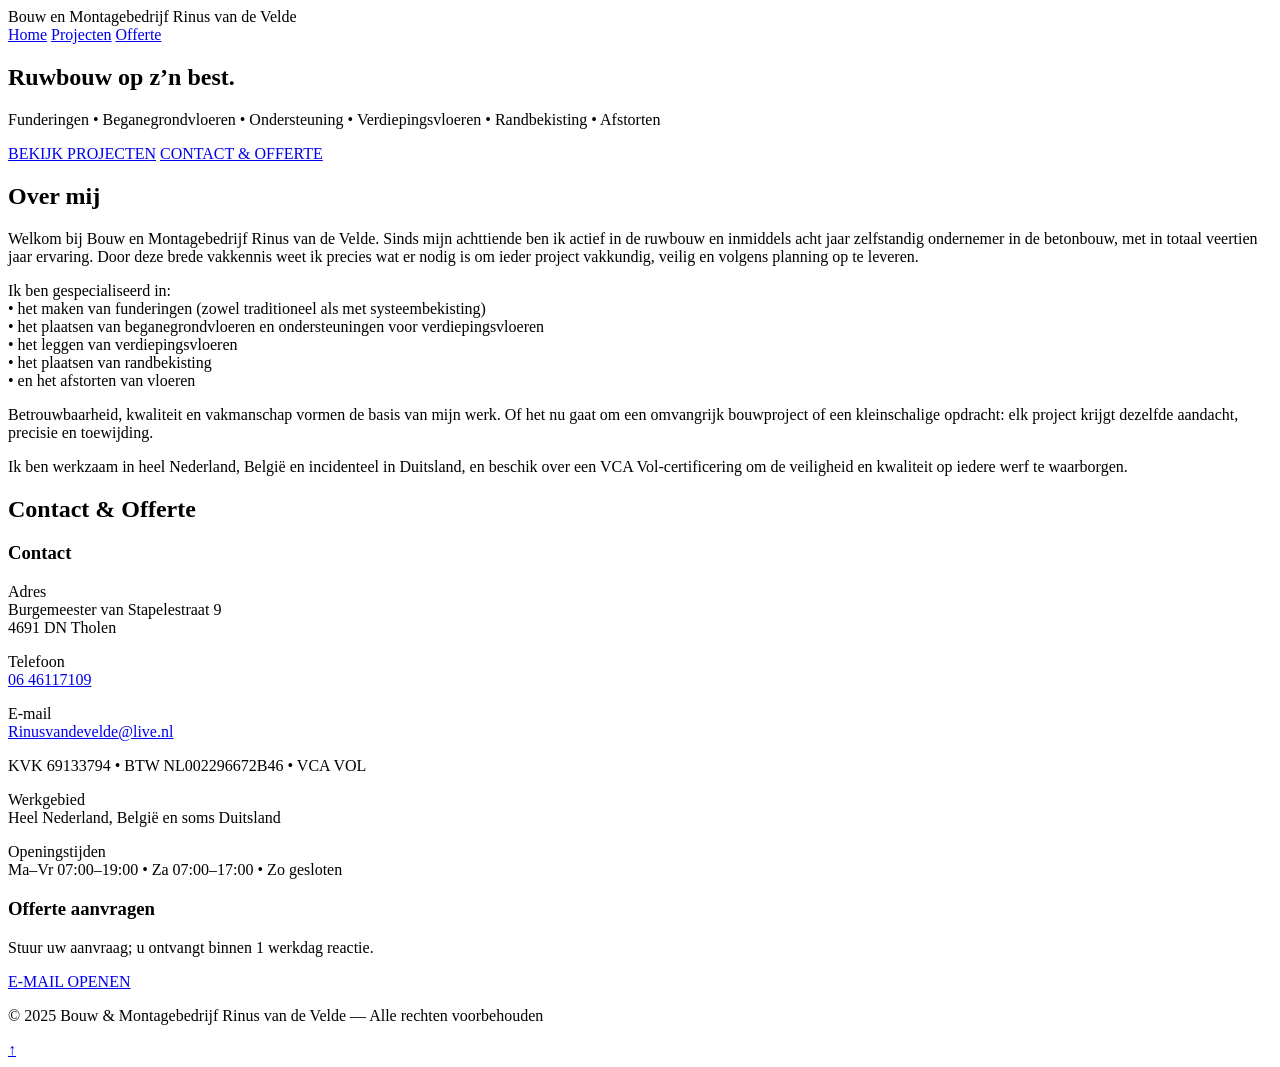
==== index.html @ 4ba9f5d8 "Update index.html for content and structure changes" ====
<!doctype html>
<html lang="nl" id="top">
<head>
  <meta charset="utf-8" />
  <meta name="viewport" content="width=device-width,initial-scale=1" />
  <title>Bouw & Montagebedrijf Rinus van de Velde – Ruwbouw op z’n best.</title>

  <!-- Favicon (blijft werken, geen bestand nodig) -->
  <link rel="icon" href='data:image/svg+xml,<svg xmlns="http://www.w3.org/2000/svg" width="256" height="256"><defs><linearGradient id="g" x1="0" y1="0" x2="1" y2="1"><stop offset="0%" stop-color="%23F7E7A9"/><stop offset="55%" stop-color="%23D4AF37"/><stop offset="100%" stop-color="%23B0892E"/></linearGradient></defs><rect width="100%" height="100%" fill="%23e9e9e9"/><text x="50%" y="60%" dominant-baseline="middle" text-anchor="middle" font-family="Arial" font-size="120" font-weight="900" fill="url(%23g)">RVDV</text></svg>'>

  <!-- BELANGRIJK: juiste pad + cache-bypass -->
  <link rel="stylesheet" href="styles.css?v=12" />
</head>
<body class="bg-concrete">

<header class="site-header">
  <div class="container nav">
    <!-- BRAND -->
    <div class="brand">
      <div class="logo">
        <div class="logo-emblem" aria-hidden="true"></div>
        <div class="divider" aria-hidden="true"></div>
      </div>
      <div class="brandtext">
        <span class="overline">Bouw en Montagebedrijf</span>
        <span class="name">Rinus van de Velde</span>
      </div>
    </div>

    <!-- NAV -->
    <nav class="mainnav">
      <a class="active" href="index.html">Home</a>
      <a href="projecten-index.html">Projecten</a>
      <a class="btn btn-gold" href="#contact">Offerte</a>
    </nav>
  </div>
</header>

<main>
  <!-- HERO -->
  <section class="hero container">
    <h1 class="gold-text">Ruwbouw op z’n best.</h1>
    <div class="gold-underline"></div>
    <p class="lead">Funderingen • Beganegrondvloeren • Ondersteuning • Verdiepingsvloeren • Randbekisting • Afstorten</p>
    <p class="cta-row">
      <a class="btn btn-gold" href="projecten-index.html">BEKIJK PROJECTEN</a>
      <a class="btn btn-ghost" href="#contact">CONTACT &amp; OFFERTE</a>
    </p>
  </section>

  <!-- OVER MIJ -->
  <section id="over" class="container">
    <h2>Over mij</h2>
    <div class="sep"></div>
    <div class="textblock">
      <p>Welkom bij Bouw en Montagebedrijf Rinus van de Velde. Sinds mijn achttiende ben ik actief in de ruwbouw en inmiddels acht jaar zelfstandig ondernemer in de betonbouw, met in totaal veertien jaar ervaring. Door deze brede vakkennis weet ik precies wat er nodig is om ieder project vakkundig, veilig en volgens planning op te leveren.</p>

      <p>Ik ben gespecialiseerd in:
      <br>• het maken van funderingen (zowel traditioneel als met systeembekisting)
      <br>• het plaatsen van beganegrondvloeren en ondersteuningen voor verdiepingsvloeren
      <br>• het leggen van verdiepingsvloeren
      <br>• het plaatsen van randbekisting
      <br>• en het afstorten van vloeren</p>

      <p>Betrouwbaarheid, kwaliteit en vakmanschap vormen de basis van mijn werk. Of het nu gaat om een omvangrijk bouwproject of een kleinschalige opdracht: elk project krijgt dezelfde aandacht, precisie en toewijding.</p>

      <p>Ik ben werkzaam in heel Nederland, België en incidenteel in Duitsland, en beschik over een VCA Vol-certificering om de veiligheid en kwaliteit op iedere werf te waarborgen.</p>
    </div>
  </section>

  <!-- CONTACT -->
  <section id="contact" class="container">
    <h2>Contact &amp; Offerte</h2>
    <div class="sep"></div>

    <div class="grid">
      <div class="card">
        <h3>Contact</h3>
        <p>Adres<br>Burgemeester van Stapelestraat 9<br>4691 DN Tholen</p>
        <p>Telefoon<br><a href="tel:+31646117109">06 46117109</a></p>
        <p>E-mail<br><a href="mailto:Rinusvandevelde@live.nl?subject=Via%20website%20rinusvandeveldebouw.nl">Rinusvandevelde@live.nl</a></p>
        <p>KVK 69133794 • BTW NL002296672B46 • VCA VOL</p>
        <p>Werkgebied<br>Heel Nederland, België en soms Duitsland</p>
        <p>Openingstijden<br>Ma–Vr 07:00–19:00 • Za 07:00–17:00 • Zo gesloten</p>
      </div>

      <div class="card">
        <h3>Offerte aanvragen</h3>
        <p>Stuur uw aanvraag; u ontvangt binnen 1 werkdag reactie.</p>
        <p><a class="btn btn-gold" href="mailto:Rinusvandevelde@live.nl?subject=Offerte%20aanvraag%20via%20rinusvandeveldebouw.nl&body=Naam:%0ATelefoon:%0AProjectlocatie:%0AOmschrijving:">E-MAIL OPENEN</a></p>
      </div>
    </div>
  </section>
</main>

<footer class="site-footer">
  <div class="footer__in container">
    <div class="goldbar footerbar"></div>
    <p class="copy">© 2025 Bouw &amp; Montagebedrijf Rinus van de Velde — Alle rechten voorbehouden</p>
  </div>
  <a href="#top" class="backtotop" aria-label="Terug naar boven">↑</a>
</footer>

</body>
</html>
---- styles.css ----
/* ===== PROJECTEN OVERZICHT & FOTO GRID FIX ===== */

.projects-grid {
  display: grid;
  grid-template-columns: repeat(auto-fit, minmax(260px, 1fr));
  gap: 1.5rem;
  margin: 2rem 0 4rem;
}

.project-card {
  position: relative;
  display: block;
  aspect-ratio: 16 / 10;
  border-radius: 12px;
  overflow: hidden;
  background: #222 center/cover no-repeat;
  background-image: var(--thumb);
  box-shadow: 0 4px 14px rgba(0,0,0,0.35);
  transition: transform 0.25s ease, box-shadow 0.25s ease;
}
.project-card::after {
  content: "";
  position: absolute;
  inset: 0;
  background: linear-gradient(180deg, rgba(0,0,0,.15), rgba(0,0,0,.55));
}
.project-card h3,
.project-card .tag {
  position: absolute;
  left: 14px;
  right: 14px;
  z-index: 2;
  color: #fff;
  margin: 0;
}
.project-card h3 {
  bottom: 12px;
  font-size: 1.05rem;
  font-weight: 800;
  line-height: 1.2;
  text-shadow: 0 1px 4px rgba(0,0,0,0.6);
}
.project-card .tag {
  top: 12px;
  padding: .25rem .55rem;
  font-size: .75rem;
  font-weight: 800;
  background: linear-gradient(45deg, #F7E7A9, #D4AF37, #B0892E);
  color: #222;
  border-radius: 6px;
  box-shadow: 0 2px 6px rgba(0,0,0,0.35);
  text-transform: uppercase;
}
.project-card:hover {
  transform: translateY(-4px);
  box-shadow: 0 8px 24px rgba(0,0,0,0.5);
}

/* FOTO GRID FIX */
.card .grid {
  display: grid;
  grid-template-columns: repeat(auto-fit, minmax(240px, 1fr));
  gap: 1rem;
}
.card .grid img {
  width: 100%;
  height: auto;
  object-fit: cover;
  border-radius: 8px;
  box-shadow: 0 3px 10px rgba(0,0,0,.35);
}

/* Responsive */
@media (min-width: 900px) {
  .projects-grid { gap: 2rem; }
  .project-card h3 { font-size: 1.15rem; }
}
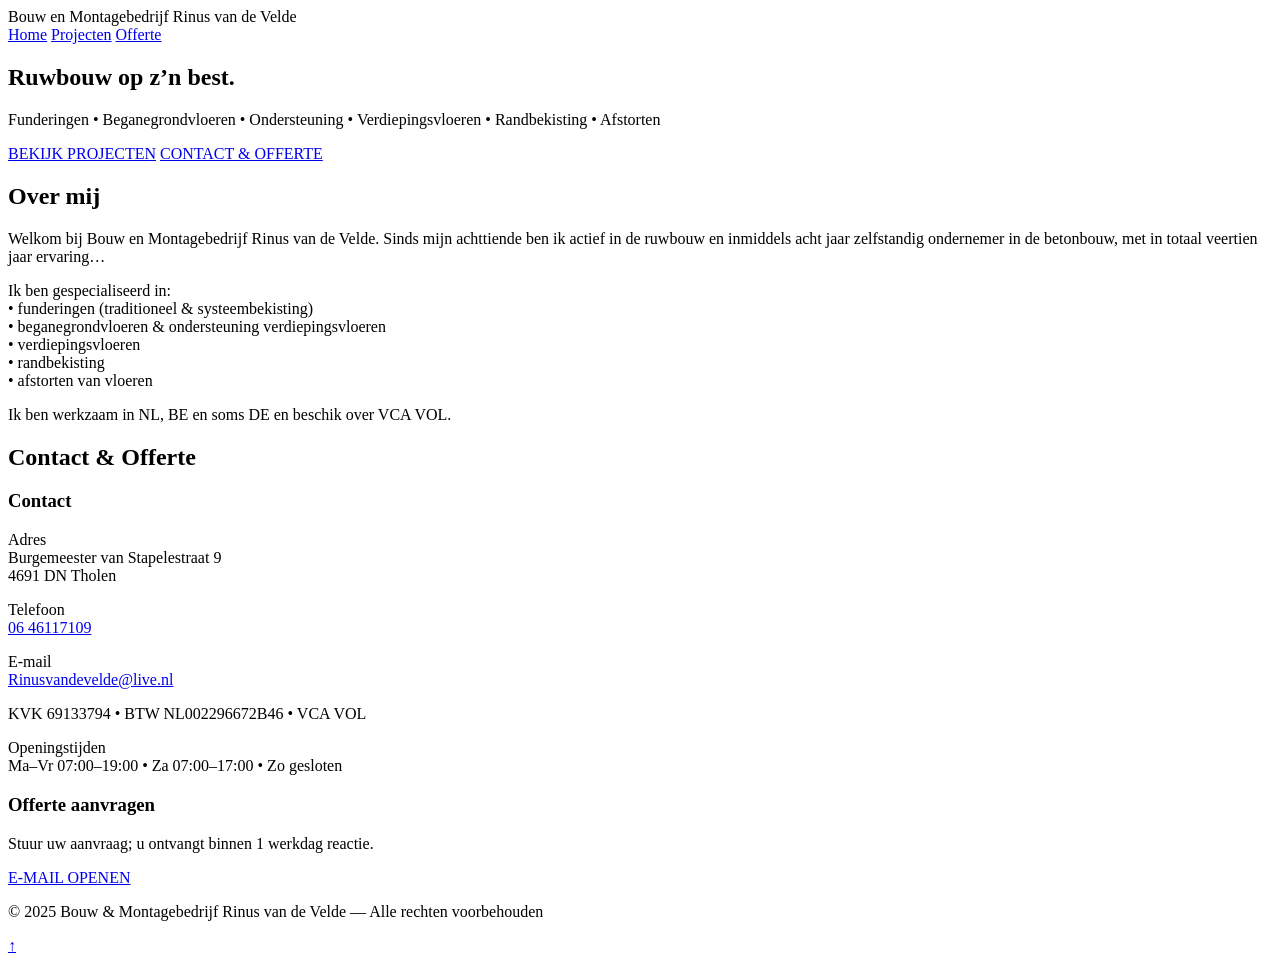
==== commit f6292bf2: "Update index.html" ====
--- a/index.html
+++ b/index.html
@@ -5,17 +5,18 @@
   <meta name="viewport" content="width=device-width,initial-scale=1" />
   <title>Bouw & Montagebedrijf Rinus van de Velde – Ruwbouw op z’n best.</title>
 
-  <!-- Favicon (blijft werken, geen bestand nodig) -->
+  <!-- Favicon (inline, werkt altijd) -->
   <link rel="icon" href='data:image/svg+xml,<svg xmlns="http://www.w3.org/2000/svg" width="256" height="256"><defs><linearGradient id="g" x1="0" y1="0" x2="1" y2="1"><stop offset="0%" stop-color="%23F7E7A9"/><stop offset="55%" stop-color="%23D4AF37"/><stop offset="100%" stop-color="%23B0892E"/></linearGradient></defs><rect width="100%" height="100%" fill="%23e9e9e9"/><text x="50%" y="60%" dominant-baseline="middle" text-anchor="middle" font-family="Arial" font-size="120" font-weight="900" fill="url(%23g)">RVDV</text></svg>'>
 
-  <!-- BELANGRIJK: juiste pad + cache-bypass -->
-  <link rel="stylesheet" href="styles.css?v=12" />
+  <!-- BELANGRIJK: absolute én relative pad naar je CSS -->
+  <link rel="preload" as="style" href="/styles.css?v=15" onload="this.rel='stylesheet'">
+  <link rel="stylesheet" href="styles.css?v=15">
+  <noscript><link rel="stylesheet" href="/styles.css?v=15"></noscript>
 </head>
 <body class="bg-concrete">
 
 <header class="site-header">
   <div class="container nav">
-    <!-- BRAND -->
     <div class="brand">
       <div class="logo">
         <div class="logo-emblem" aria-hidden="true"></div>
@@ -27,48 +28,40 @@
       </div>
     </div>
 
-    <!-- NAV -->
     <nav class="mainnav">
       <a class="active" href="index.html">Home</a>
-      <a href="projecten-index.html">Projecten</a>
+      <a href="projecten.html">Projecten</a>
       <a class="btn btn-gold" href="#contact">Offerte</a>
     </nav>
   </div>
 </header>
 
 <main>
-  <!-- HERO -->
   <section class="hero container">
     <h1 class="gold-text">Ruwbouw op z’n best.</h1>
     <div class="gold-underline"></div>
     <p class="lead">Funderingen • Beganegrondvloeren • Ondersteuning • Verdiepingsvloeren • Randbekisting • Afstorten</p>
     <p class="cta-row">
-      <a class="btn btn-gold" href="projecten-index.html">BEKIJK PROJECTEN</a>
+      <a class="btn btn-gold" href="projecten.html">BEKIJK PROJECTEN</a>
       <a class="btn btn-ghost" href="#contact">CONTACT &amp; OFFERTE</a>
     </p>
   </section>
 
-  <!-- OVER MIJ -->
   <section id="over" class="container">
     <h2>Over mij</h2>
     <div class="sep"></div>
     <div class="textblock">
-      <p>Welkom bij Bouw en Montagebedrijf Rinus van de Velde. Sinds mijn achttiende ben ik actief in de ruwbouw en inmiddels acht jaar zelfstandig ondernemer in de betonbouw, met in totaal veertien jaar ervaring. Door deze brede vakkennis weet ik precies wat er nodig is om ieder project vakkundig, veilig en volgens planning op te leveren.</p>
-
+      <p>Welkom bij Bouw en Montagebedrijf Rinus van de Velde. Sinds mijn achttiende ben ik actief in de ruwbouw en inmiddels acht jaar zelfstandig ondernemer in de betonbouw, met in totaal veertien jaar ervaring…</p>
       <p>Ik ben gespecialiseerd in:
-      <br>• het maken van funderingen (zowel traditioneel als met systeembekisting)
-      <br>• het plaatsen van beganegrondvloeren en ondersteuningen voor verdiepingsvloeren
-      <br>• het leggen van verdiepingsvloeren
-      <br>• het plaatsen van randbekisting
-      <br>• en het afstorten van vloeren</p>
-
-      <p>Betrouwbaarheid, kwaliteit en vakmanschap vormen de basis van mijn werk. Of het nu gaat om een omvangrijk bouwproject of een kleinschalige opdracht: elk project krijgt dezelfde aandacht, precisie en toewijding.</p>
-
-      <p>Ik ben werkzaam in heel Nederland, België en incidenteel in Duitsland, en beschik over een VCA Vol-certificering om de veiligheid en kwaliteit op iedere werf te waarborgen.</p>
+      <br>• funderingen (traditioneel & systeembekisting)
+      <br>• beganegrondvloeren & ondersteuning verdiepingsvloeren
+      <br>• verdiepingsvloeren
+      <br>• randbekisting
+      <br>• afstorten van vloeren</p>
+      <p>Ik ben werkzaam in NL, BE en soms DE en beschik over VCA VOL.</p>
     </div>
   </section>
 
-  <!-- CONTACT -->
   <section id="contact" class="container">
     <h2>Contact &amp; Offerte</h2>
     <div class="sep"></div>
@@ -80,7 +73,6 @@
         <p>Telefoon<br><a href="tel:+31646117109">06 46117109</a></p>
         <p>E-mail<br><a href="mailto:Rinusvandevelde@live.nl?subject=Via%20website%20rinusvandeveldebouw.nl">Rinusvandevelde@live.nl</a></p>
         <p>KVK 69133794 • BTW NL002296672B46 • VCA VOL</p>
-        <p>Werkgebied<br>Heel Nederland, België en soms Duitsland</p>
         <p>Openingstijden<br>Ma–Vr 07:00–19:00 • Za 07:00–17:00 • Zo gesloten</p>
       </div>
 
--- a/styles.css
+++ b/styles.css
@@ -75,3 +75,51 @@
   .projects-grid { gap: 2rem; }
   .project-card h3 { font-size: 1.15rem; }
 }
+/* === FOTO GRID & PERFORMANCE FIX === */
+img { max-width: 100%; height: auto; display: block; }
+
+.card .grid {
+  display: grid;
+  grid-template-columns: repeat(auto-fit, minmax(260px, 1fr));
+  gap: 1rem;
+}
+
+.card .grid img,
+.card > img {
+  width: 100%;
+  height: auto;
+  object-fit: cover;
+  border-radius: 8px;
+  box-shadow: 0 3px 10px rgba(0,0,0,.35);
+}
+
+/* Overzicht-tegels (projecten-index) – veilig laten staan, schaalt mee */
+.projects-grid { 
+  display: grid; 
+  grid-template-columns: repeat(auto-fit, minmax(260px, 1fr)); 
+  gap: 1.5rem; 
+  margin: 2rem 0 4rem; 
+}
+.project-card { 
+  position: relative; display:block; aspect-ratio:16/10; 
+  border-radius: 12px; overflow: hidden; 
+  background: #222 center/cover no-repeat; 
+  background-image: var(--thumb);
+  box-shadow: 0 4px 14px rgba(0,0,0,.35);
+  transition: transform .25s ease, box-shadow .25s ease;
+}
+.project-card::after {
+  content:""; position:absolute; inset:0;
+  background: linear-gradient(180deg, rgba(0,0,0,.15), rgba(0,0,0,.55));
+}
+.project-card .tag, .project-card h3 {
+  position:absolute; left:14px; right:14px; z-index:2; color:#fff; margin:0;
+}
+.project-card .tag {
+  top:12px; font-size:.75rem; font-weight:800; 
+  padding:.25rem .55rem; border-radius:6px;
+  background:linear-gradient(45deg,#F7E7A9,#D4AF37,#B0892E); color:#222;
+  box-shadow:0 2px 6px rgba(0,0,0,.35); text-transform:uppercase;
+}
+.project-card h3 { bottom:12px; font-size:1.05rem; font-weight:800; text-shadow:0 1px 4px rgba(0,0,0,.6) }
+.project-card:hover { transform:translateY(-4px); box-shadow:0 8px 24px rgba(0,0,0,.5) }
--- a/styles.css
+++ b/styles.css
@@ -75,3 +75,51 @@
   .projects-grid { gap: 2rem; }
   .project-card h3 { font-size: 1.15rem; }
 }
+/* === FOTO GRID & PERFORMANCE FIX === */
+img { max-width: 100%; height: auto; display: block; }
+
+.card .grid {
+  display: grid;
+  grid-template-columns: repeat(auto-fit, minmax(260px, 1fr));
+  gap: 1rem;
+}
+
+.card .grid img,
+.card > img {
+  width: 100%;
+  height: auto;
+  object-fit: cover;
+  border-radius: 8px;
+  box-shadow: 0 3px 10px rgba(0,0,0,.35);
+}
+
+/* Overzicht-tegels (projecten-index) – veilig laten staan, schaalt mee */
+.projects-grid { 
+  display: grid; 
+  grid-template-columns: repeat(auto-fit, minmax(260px, 1fr)); 
+  gap: 1.5rem; 
+  margin: 2rem 0 4rem; 
+}
+.project-card { 
+  position: relative; display:block; aspect-ratio:16/10; 
+  border-radius: 12px; overflow: hidden; 
+  background: #222 center/cover no-repeat; 
+  background-image: var(--thumb);
+  box-shadow: 0 4px 14px rgba(0,0,0,.35);
+  transition: transform .25s ease, box-shadow .25s ease;
+}
+.project-card::after {
+  content:""; position:absolute; inset:0;
+  background: linear-gradient(180deg, rgba(0,0,0,.15), rgba(0,0,0,.55));
+}
+.project-card .tag, .project-card h3 {
+  position:absolute; left:14px; right:14px; z-index:2; color:#fff; margin:0;
+}
+.project-card .tag {
+  top:12px; font-size:.75rem; font-weight:800; 
+  padding:.25rem .55rem; border-radius:6px;
+  background:linear-gradient(45deg,#F7E7A9,#D4AF37,#B0892E); color:#222;
+  box-shadow:0 2px 6px rgba(0,0,0,.35); text-transform:uppercase;
+}
+.project-card h3 { bottom:12px; font-size:1.05rem; font-weight:800; text-shadow:0 1px 4px rgba(0,0,0,.6) }
+.project-card:hover { transform:translateY(-4px); box-shadow:0 8px 24px rgba(0,0,0,.5) }
--- a/styles.css
+++ b/styles.css
@@ -75,3 +75,51 @@
   .projects-grid { gap: 2rem; }
   .project-card h3 { font-size: 1.15rem; }
 }
+/* === FOTO GRID & PERFORMANCE FIX === */
+img { max-width: 100%; height: auto; display: block; }
+
+.card .grid {
+  display: grid;
+  grid-template-columns: repeat(auto-fit, minmax(260px, 1fr));
+  gap: 1rem;
+}
+
+.card .grid img,
+.card > img {
+  width: 100%;
+  height: auto;
+  object-fit: cover;
+  border-radius: 8px;
+  box-shadow: 0 3px 10px rgba(0,0,0,.35);
+}
+
+/* Overzicht-tegels (projecten-index) – veilig laten staan, schaalt mee */
+.projects-grid { 
+  display: grid; 
+  grid-template-columns: repeat(auto-fit, minmax(260px, 1fr)); 
+  gap: 1.5rem; 
+  margin: 2rem 0 4rem; 
+}
+.project-card { 
+  position: relative; display:block; aspect-ratio:16/10; 
+  border-radius: 12px; overflow: hidden; 
+  background: #222 center/cover no-repeat; 
+  background-image: var(--thumb);
+  box-shadow: 0 4px 14px rgba(0,0,0,.35);
+  transition: transform .25s ease, box-shadow .25s ease;
+}
+.project-card::after {
+  content:""; position:absolute; inset:0;
+  background: linear-gradient(180deg, rgba(0,0,0,.15), rgba(0,0,0,.55));
+}
+.project-card .tag, .project-card h3 {
+  position:absolute; left:14px; right:14px; z-index:2; color:#fff; margin:0;
+}
+.project-card .tag {
+  top:12px; font-size:.75rem; font-weight:800; 
+  padding:.25rem .55rem; border-radius:6px;
+  background:linear-gradient(45deg,#F7E7A9,#D4AF37,#B0892E); color:#222;
+  box-shadow:0 2px 6px rgba(0,0,0,.35); text-transform:uppercase;
+}
+.project-card h3 { bottom:12px; font-size:1.05rem; font-weight:800; text-shadow:0 1px 4px rgba(0,0,0,.6) }
+.project-card:hover { transform:translateY(-4px); box-shadow:0 8px 24px rgba(0,0,0,.5) }
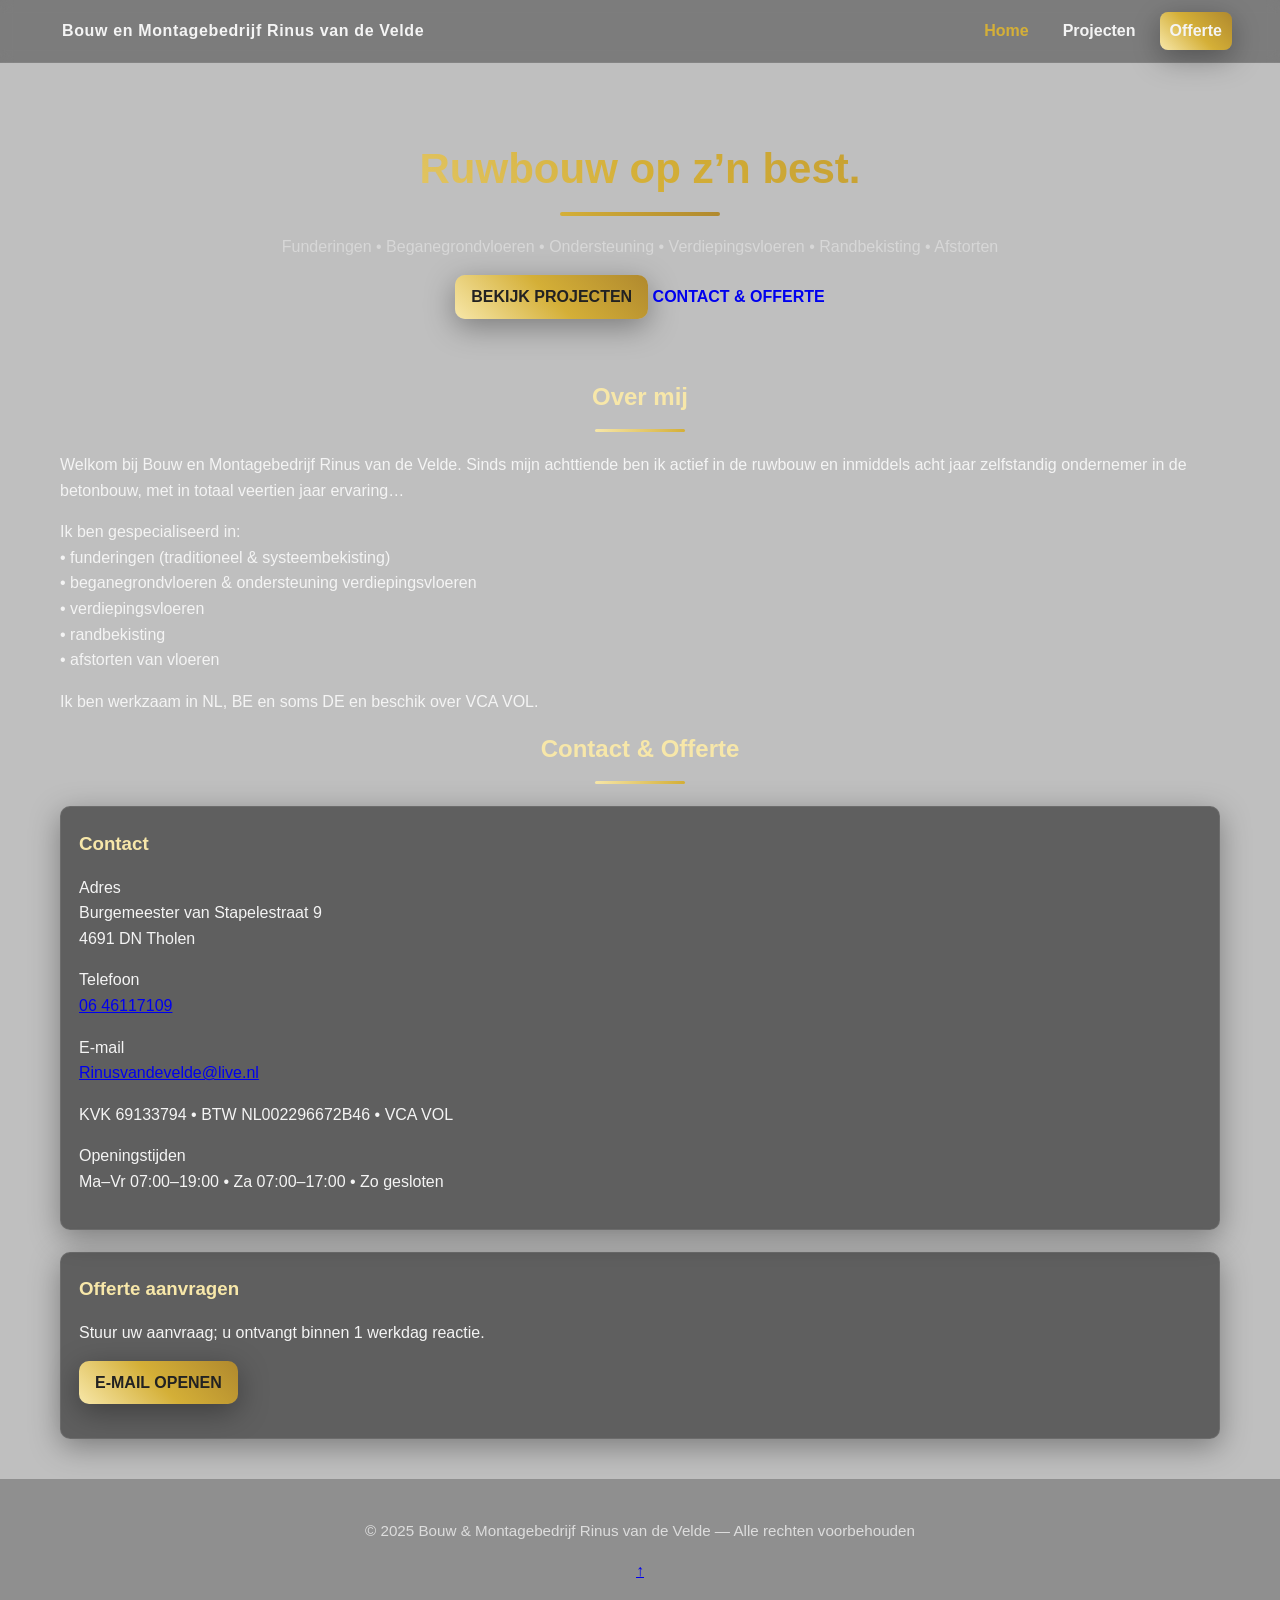
==== commit 8696accd: "Update index.html" ====
--- a/index.html
+++ b/index.html
@@ -7,7 +7,7 @@
 
   <!-- Favicon (inline, werkt altijd) -->
   <link rel="icon" href='data:image/svg+xml,<svg xmlns="http://www.w3.org/2000/svg" width="256" height="256"><defs><linearGradient id="g" x1="0" y1="0" x2="1" y2="1"><stop offset="0%" stop-color="%23F7E7A9"/><stop offset="55%" stop-color="%23D4AF37"/><stop offset="100%" stop-color="%23B0892E"/></linearGradient></defs><rect width="100%" height="100%" fill="%23e9e9e9"/><text x="50%" y="60%" dominant-baseline="middle" text-anchor="middle" font-family="Arial" font-size="120" font-weight="900" fill="url(%23g)">RVDV</text></svg>'>
-
+<link rel="stylesheet" href="styles.css" />
   <!-- BELANGRIJK: absolute én relative pad naar je CSS -->
   <link rel="preload" as="style" href="/styles.css?v=15" onload="this.rel='stylesheet'">
   <link rel="stylesheet" href="styles.css?v=15">
--- a/styles.css
+++ b/styles.css
@@ -1,125 +1,105 @@
-/* ===== PROJECTEN OVERZICHT & FOTO GRID FIX ===== */
+/* =========================
+   RVDV — basis + layout
+   ========================= */
 
-.projects-grid {
-  display: grid;
-  grid-template-columns: repeat(auto-fit, minmax(260px, 1fr));
-  gap: 1.5rem;
-  margin: 2rem 0 4rem;
+/* Design tokens */
+:root{
+  --gold-1:#F7E7A9;
+  --gold-2:#D4AF37;
+  --gold-3:#B0892E;
+  --ink:#111;
+  --text:#f4f4f4;
+  --text-dim:#d7d7d7;
+  --panel:rgba(0,0,0,.35);
+  --panel-2:rgba(0,0,0,.5);
+  --radius:10px;
+  --shadow:0 8px 30px rgba(0,0,0,.35);
+  --container:1200px;
 }
 
-.project-card {
-  position: relative;
-  display: block;
-  aspect-ratio: 16 / 10;
-  border-radius: 12px;
-  overflow: hidden;
-  background: #222 center/cover no-repeat;
-  background-image: var(--thumb);
-  box-shadow: 0 4px 14px rgba(0,0,0,0.35);
-  transition: transform 0.25s ease, box-shadow 0.25s ease;
-}
-.project-card::after {
-  content: "";
-  position: absolute;
-  inset: 0;
-  background: linear-gradient(180deg, rgba(0,0,0,.15), rgba(0,0,0,.55));
-}
-.project-card h3,
-.project-card .tag {
-  position: absolute;
-  left: 14px;
-  right: 14px;
-  z-index: 2;
-  color: #fff;
-  margin: 0;
-}
-.project-card h3 {
-  bottom: 12px;
-  font-size: 1.05rem;
-  font-weight: 800;
-  line-height: 1.2;
-  text-shadow: 0 1px 4px rgba(0,0,0,0.6);
-}
-.project-card .tag {
-  top: 12px;
-  padding: .25rem .55rem;
-  font-size: .75rem;
-  font-weight: 800;
-  background: linear-gradient(45deg, #F7E7A9, #D4AF37, #B0892E);
-  color: #222;
-  border-radius: 6px;
-  box-shadow: 0 2px 6px rgba(0,0,0,0.35);
-  text-transform: uppercase;
-}
-.project-card:hover {
-  transform: translateY(-4px);
-  box-shadow: 0 8px 24px rgba(0,0,0,0.5);
+/* Basis */
+*{box-sizing:border-box}
+html,body{height:100%}
+html{scroll-behavior:smooth}
+body{
+  margin:0;
+  color:var(--text);
+  font:16px/1.6 -apple-system,BlinkMacSystemFont,Segoe UI,Roboto,Helvetica,Arial,sans-serif;
+  background:
+    url("images/betonstructuur.jpg") center/cover fixed no-repeat,
+    #bfbfbf;
 }
 
-/* FOTO GRID FIX */
-.card .grid {
-  display: grid;
-  grid-template-columns: repeat(auto-fit, minmax(240px, 1fr));
-  gap: 1rem;
+/* Helpers */
+.container{max-width:var(--container);margin:0 auto;padding:0 20px}
+
+/* Header + nav */
+.site-header{
+  position:sticky;top:0;z-index:999;
+  backdrop-filter:blur(6px);
+  background:var(--panel);
+  border-bottom:1px solid rgba(255,255,255,.06);
 }
-.card .grid img {
-  width: 100%;
-  height: auto;
-  object-fit: cover;
-  border-radius: 8px;
-  box-shadow: 0 3px 10px rgba(0,0,0,.35);
+.site-header .nav{
+  display:flex;align-items:center;justify-content:space-between;
+  padding:12px 8px;
+}
+.brand{
+  display:flex;gap:14px;align-items:center;
+  font-weight:800;letter-spacing:.04em;
+}
+.brand .brandline{opacity:.9}
+.mainnav{display:flex;gap:14px;align-items:center}
+.mainnav a{
+  color:var(--text);text-decoration:none;font-weight:700;
+  padding:6px 10px;border-radius:8px
+}
+.mainnav a.active,.mainnav a:hover{color:var(--gold-2)}
+.btn{display:inline-block;border-radius:10px;font-weight:800;text-decoration:none}
+.btn-gold{
+  padding:.55rem 1rem;
+  background:linear-gradient(45deg,var(--gold-1),var(--gold-2),var(--gold-3));
+  color:#222;box-shadow:var(--shadow)
 }
 
-/* Responsive */
-@media (min-width: 900px) {
-  .projects-grid { gap: 2rem; }
-  .project-card h3 { font-size: 1.15rem; }
+/* Hero */
+.hero{padding:72px 0 40px;text-align:center}
+.hero h1{
+  margin:0 0 .5rem;font-size:42px;font-weight:900;
+  background:linear-gradient(45deg,var(--gold-1),var(--gold-2),var(--gold-3));
+  -webkit-background-clip:text;-webkit-text-fill-color:transparent
 }
-/* === FOTO GRID & PERFORMANCE FIX === */
-img { max-width: 100%; height: auto; display: block; }
+.gold-underline{width:160px;height:4px;margin:10px auto 18px;border-radius:3px;background:linear-gradient(90deg,var(--gold-2),var(--gold-3))}
+.lead{color:var(--text-dim)}
 
-.card .grid {
-  display: grid;
-  grid-template-columns: repeat(auto-fit, minmax(260px, 1fr));
-  gap: 1rem;
+/* Section / cards */
+section{margin:48px 0}
+h2{margin:.2rem 0 .8rem;text-align:center;color:var(--gold-1)}
+.sep{width:90px;height:3px;margin:0 auto 20px;border-radius:2px;background:linear-gradient(90deg,var(--gold-1),var(--gold-2))}
+.card{
+  background:var(--panel-2);border:1px solid rgba(255,255,255,.08);
+  border-radius:var(--radius);padding:18px;margin:22px 0;box-shadow:var(--shadow)
 }
+.card h3{margin:.2rem 0 1rem;color:var(--gold-1)}
 
-.card .grid img,
-.card > img {
-  width: 100%;
-  height: auto;
-  object-fit: cover;
-  border-radius: 8px;
-  box-shadow: 0 3px 10px rgba(0,0,0,.35);
+/* Projecten: responsive grid + snelle thumbnails */
+.gallery{display:grid;gap:12px;grid-template-columns:repeat(auto-fill,minmax(230px,1fr))}
+.gallery figure{margin:0}
+.gallery img{
+  width:100%;aspect-ratio:4/3;object-fit:cover;
+  background:#e9e9e9;border-radius:12px;border:1px solid rgba(0,0,0,.08);
+  box-shadow:0 6px 18px rgba(0,0,0,.25)
 }
+/* LQIP blur – gebruik data-thumb als blur-up */
+.gallery img[data-thumb]{filter:blur(12px);transform:scale(1.01)}
+.gallery img.is-loaded{filter:none;transform:none;transition:filter .2s ease}
 
-/* Overzicht-tegels (projecten-index) – veilig laten staan, schaalt mee */
-.projects-grid { 
-  display: grid; 
-  grid-template-columns: repeat(auto-fit, minmax(260px, 1fr)); 
-  gap: 1.5rem; 
-  margin: 2rem 0 4rem; 
+/* Footer */
+.site-footer{margin-top:40px;padding:24px 10px;text-align:center;background:rgba(0,0,0,.25)}
+.copy{color:#ddd;font-size:.95rem}
+
+/* Kleine schermen */
+@media (max-width:740px){
+  .hero{padding:60px 0 28px}
+  .hero h1{font-size:32px}
 }
-.project-card { 
-  position: relative; display:block; aspect-ratio:16/10; 
-  border-radius: 12px; overflow: hidden; 
-  background: #222 center/cover no-repeat; 
-  background-image: var(--thumb);
-  box-shadow: 0 4px 14px rgba(0,0,0,.35);
-  transition: transform .25s ease, box-shadow .25s ease;
-}
-.project-card::after {
-  content:""; position:absolute; inset:0;
-  background: linear-gradient(180deg, rgba(0,0,0,.15), rgba(0,0,0,.55));
-}
-.project-card .tag, .project-card h3 {
-  position:absolute; left:14px; right:14px; z-index:2; color:#fff; margin:0;
-}
-.project-card .tag {
-  top:12px; font-size:.75rem; font-weight:800; 
-  padding:.25rem .55rem; border-radius:6px;
-  background:linear-gradient(45deg,#F7E7A9,#D4AF37,#B0892E); color:#222;
-  box-shadow:0 2px 6px rgba(0,0,0,.35); text-transform:uppercase;
-}
-.project-card h3 { bottom:12px; font-size:1.05rem; font-weight:800; text-shadow:0 1px 4px rgba(0,0,0,.6) }
-.project-card:hover { transform:translateY(-4px); box-shadow:0 8px 24px rgba(0,0,0,.5) }
--- a/styles.css
+++ b/styles.css
@@ -1,125 +1,105 @@
-/* ===== PROJECTEN OVERZICHT & FOTO GRID FIX ===== */
+/* =========================
+   RVDV — basis + layout
+   ========================= */
 
-.projects-grid {
-  display: grid;
-  grid-template-columns: repeat(auto-fit, minmax(260px, 1fr));
-  gap: 1.5rem;
-  margin: 2rem 0 4rem;
+/* Design tokens */
+:root{
+  --gold-1:#F7E7A9;
+  --gold-2:#D4AF37;
+  --gold-3:#B0892E;
+  --ink:#111;
+  --text:#f4f4f4;
+  --text-dim:#d7d7d7;
+  --panel:rgba(0,0,0,.35);
+  --panel-2:rgba(0,0,0,.5);
+  --radius:10px;
+  --shadow:0 8px 30px rgba(0,0,0,.35);
+  --container:1200px;
 }
 
-.project-card {
-  position: relative;
-  display: block;
-  aspect-ratio: 16 / 10;
-  border-radius: 12px;
-  overflow: hidden;
-  background: #222 center/cover no-repeat;
-  background-image: var(--thumb);
-  box-shadow: 0 4px 14px rgba(0,0,0,0.35);
-  transition: transform 0.25s ease, box-shadow 0.25s ease;
-}
-.project-card::after {
-  content: "";
-  position: absolute;
-  inset: 0;
-  background: linear-gradient(180deg, rgba(0,0,0,.15), rgba(0,0,0,.55));
-}
-.project-card h3,
-.project-card .tag {
-  position: absolute;
-  left: 14px;
-  right: 14px;
-  z-index: 2;
-  color: #fff;
-  margin: 0;
-}
-.project-card h3 {
-  bottom: 12px;
-  font-size: 1.05rem;
-  font-weight: 800;
-  line-height: 1.2;
-  text-shadow: 0 1px 4px rgba(0,0,0,0.6);
-}
-.project-card .tag {
-  top: 12px;
-  padding: .25rem .55rem;
-  font-size: .75rem;
-  font-weight: 800;
-  background: linear-gradient(45deg, #F7E7A9, #D4AF37, #B0892E);
-  color: #222;
-  border-radius: 6px;
-  box-shadow: 0 2px 6px rgba(0,0,0,0.35);
-  text-transform: uppercase;
-}
-.project-card:hover {
-  transform: translateY(-4px);
-  box-shadow: 0 8px 24px rgba(0,0,0,0.5);
+/* Basis */
+*{box-sizing:border-box}
+html,body{height:100%}
+html{scroll-behavior:smooth}
+body{
+  margin:0;
+  color:var(--text);
+  font:16px/1.6 -apple-system,BlinkMacSystemFont,Segoe UI,Roboto,Helvetica,Arial,sans-serif;
+  background:
+    url("images/betonstructuur.jpg") center/cover fixed no-repeat,
+    #bfbfbf;
 }
 
-/* FOTO GRID FIX */
-.card .grid {
-  display: grid;
-  grid-template-columns: repeat(auto-fit, minmax(240px, 1fr));
-  gap: 1rem;
+/* Helpers */
+.container{max-width:var(--container);margin:0 auto;padding:0 20px}
+
+/* Header + nav */
+.site-header{
+  position:sticky;top:0;z-index:999;
+  backdrop-filter:blur(6px);
+  background:var(--panel);
+  border-bottom:1px solid rgba(255,255,255,.06);
 }
-.card .grid img {
-  width: 100%;
-  height: auto;
-  object-fit: cover;
-  border-radius: 8px;
-  box-shadow: 0 3px 10px rgba(0,0,0,.35);
+.site-header .nav{
+  display:flex;align-items:center;justify-content:space-between;
+  padding:12px 8px;
+}
+.brand{
+  display:flex;gap:14px;align-items:center;
+  font-weight:800;letter-spacing:.04em;
+}
+.brand .brandline{opacity:.9}
+.mainnav{display:flex;gap:14px;align-items:center}
+.mainnav a{
+  color:var(--text);text-decoration:none;font-weight:700;
+  padding:6px 10px;border-radius:8px
+}
+.mainnav a.active,.mainnav a:hover{color:var(--gold-2)}
+.btn{display:inline-block;border-radius:10px;font-weight:800;text-decoration:none}
+.btn-gold{
+  padding:.55rem 1rem;
+  background:linear-gradient(45deg,var(--gold-1),var(--gold-2),var(--gold-3));
+  color:#222;box-shadow:var(--shadow)
 }
 
-/* Responsive */
-@media (min-width: 900px) {
-  .projects-grid { gap: 2rem; }
-  .project-card h3 { font-size: 1.15rem; }
+/* Hero */
+.hero{padding:72px 0 40px;text-align:center}
+.hero h1{
+  margin:0 0 .5rem;font-size:42px;font-weight:900;
+  background:linear-gradient(45deg,var(--gold-1),var(--gold-2),var(--gold-3));
+  -webkit-background-clip:text;-webkit-text-fill-color:transparent
 }
-/* === FOTO GRID & PERFORMANCE FIX === */
-img { max-width: 100%; height: auto; display: block; }
+.gold-underline{width:160px;height:4px;margin:10px auto 18px;border-radius:3px;background:linear-gradient(90deg,var(--gold-2),var(--gold-3))}
+.lead{color:var(--text-dim)}
 
-.card .grid {
-  display: grid;
-  grid-template-columns: repeat(auto-fit, minmax(260px, 1fr));
-  gap: 1rem;
+/* Section / cards */
+section{margin:48px 0}
+h2{margin:.2rem 0 .8rem;text-align:center;color:var(--gold-1)}
+.sep{width:90px;height:3px;margin:0 auto 20px;border-radius:2px;background:linear-gradient(90deg,var(--gold-1),var(--gold-2))}
+.card{
+  background:var(--panel-2);border:1px solid rgba(255,255,255,.08);
+  border-radius:var(--radius);padding:18px;margin:22px 0;box-shadow:var(--shadow)
 }
+.card h3{margin:.2rem 0 1rem;color:var(--gold-1)}
 
-.card .grid img,
-.card > img {
-  width: 100%;
-  height: auto;
-  object-fit: cover;
-  border-radius: 8px;
-  box-shadow: 0 3px 10px rgba(0,0,0,.35);
+/* Projecten: responsive grid + snelle thumbnails */
+.gallery{display:grid;gap:12px;grid-template-columns:repeat(auto-fill,minmax(230px,1fr))}
+.gallery figure{margin:0}
+.gallery img{
+  width:100%;aspect-ratio:4/3;object-fit:cover;
+  background:#e9e9e9;border-radius:12px;border:1px solid rgba(0,0,0,.08);
+  box-shadow:0 6px 18px rgba(0,0,0,.25)
 }
+/* LQIP blur – gebruik data-thumb als blur-up */
+.gallery img[data-thumb]{filter:blur(12px);transform:scale(1.01)}
+.gallery img.is-loaded{filter:none;transform:none;transition:filter .2s ease}
 
-/* Overzicht-tegels (projecten-index) – veilig laten staan, schaalt mee */
-.projects-grid { 
-  display: grid; 
-  grid-template-columns: repeat(auto-fit, minmax(260px, 1fr)); 
-  gap: 1.5rem; 
-  margin: 2rem 0 4rem; 
+/* Footer */
+.site-footer{margin-top:40px;padding:24px 10px;text-align:center;background:rgba(0,0,0,.25)}
+.copy{color:#ddd;font-size:.95rem}
+
+/* Kleine schermen */
+@media (max-width:740px){
+  .hero{padding:60px 0 28px}
+  .hero h1{font-size:32px}
 }
-.project-card { 
-  position: relative; display:block; aspect-ratio:16/10; 
-  border-radius: 12px; overflow: hidden; 
-  background: #222 center/cover no-repeat; 
-  background-image: var(--thumb);
-  box-shadow: 0 4px 14px rgba(0,0,0,.35);
-  transition: transform .25s ease, box-shadow .25s ease;
-}
-.project-card::after {
-  content:""; position:absolute; inset:0;
-  background: linear-gradient(180deg, rgba(0,0,0,.15), rgba(0,0,0,.55));
-}
-.project-card .tag, .project-card h3 {
-  position:absolute; left:14px; right:14px; z-index:2; color:#fff; margin:0;
-}
-.project-card .tag {
-  top:12px; font-size:.75rem; font-weight:800; 
-  padding:.25rem .55rem; border-radius:6px;
-  background:linear-gradient(45deg,#F7E7A9,#D4AF37,#B0892E); color:#222;
-  box-shadow:0 2px 6px rgba(0,0,0,.35); text-transform:uppercase;
-}
-.project-card h3 { bottom:12px; font-size:1.05rem; font-weight:800; text-shadow:0 1px 4px rgba(0,0,0,.6) }
-.project-card:hover { transform:translateY(-4px); box-shadow:0 8px 24px rgba(0,0,0,.5) }
--- a/styles.css
+++ b/styles.css
@@ -1,125 +1,105 @@
-/* ===== PROJECTEN OVERZICHT & FOTO GRID FIX ===== */
+/* =========================
+   RVDV — basis + layout
+   ========================= */
 
-.projects-grid {
-  display: grid;
-  grid-template-columns: repeat(auto-fit, minmax(260px, 1fr));
-  gap: 1.5rem;
-  margin: 2rem 0 4rem;
+/* Design tokens */
+:root{
+  --gold-1:#F7E7A9;
+  --gold-2:#D4AF37;
+  --gold-3:#B0892E;
+  --ink:#111;
+  --text:#f4f4f4;
+  --text-dim:#d7d7d7;
+  --panel:rgba(0,0,0,.35);
+  --panel-2:rgba(0,0,0,.5);
+  --radius:10px;
+  --shadow:0 8px 30px rgba(0,0,0,.35);
+  --container:1200px;
 }
 
-.project-card {
-  position: relative;
-  display: block;
-  aspect-ratio: 16 / 10;
-  border-radius: 12px;
-  overflow: hidden;
-  background: #222 center/cover no-repeat;
-  background-image: var(--thumb);
-  box-shadow: 0 4px 14px rgba(0,0,0,0.35);
-  transition: transform 0.25s ease, box-shadow 0.25s ease;
-}
-.project-card::after {
-  content: "";
-  position: absolute;
-  inset: 0;
-  background: linear-gradient(180deg, rgba(0,0,0,.15), rgba(0,0,0,.55));
-}
-.project-card h3,
-.project-card .tag {
-  position: absolute;
-  left: 14px;
-  right: 14px;
-  z-index: 2;
-  color: #fff;
-  margin: 0;
-}
-.project-card h3 {
-  bottom: 12px;
-  font-size: 1.05rem;
-  font-weight: 800;
-  line-height: 1.2;
-  text-shadow: 0 1px 4px rgba(0,0,0,0.6);
-}
-.project-card .tag {
-  top: 12px;
-  padding: .25rem .55rem;
-  font-size: .75rem;
-  font-weight: 800;
-  background: linear-gradient(45deg, #F7E7A9, #D4AF37, #B0892E);
-  color: #222;
-  border-radius: 6px;
-  box-shadow: 0 2px 6px rgba(0,0,0,0.35);
-  text-transform: uppercase;
-}
-.project-card:hover {
-  transform: translateY(-4px);
-  box-shadow: 0 8px 24px rgba(0,0,0,0.5);
+/* Basis */
+*{box-sizing:border-box}
+html,body{height:100%}
+html{scroll-behavior:smooth}
+body{
+  margin:0;
+  color:var(--text);
+  font:16px/1.6 -apple-system,BlinkMacSystemFont,Segoe UI,Roboto,Helvetica,Arial,sans-serif;
+  background:
+    url("images/betonstructuur.jpg") center/cover fixed no-repeat,
+    #bfbfbf;
 }
 
-/* FOTO GRID FIX */
-.card .grid {
-  display: grid;
-  grid-template-columns: repeat(auto-fit, minmax(240px, 1fr));
-  gap: 1rem;
+/* Helpers */
+.container{max-width:var(--container);margin:0 auto;padding:0 20px}
+
+/* Header + nav */
+.site-header{
+  position:sticky;top:0;z-index:999;
+  backdrop-filter:blur(6px);
+  background:var(--panel);
+  border-bottom:1px solid rgba(255,255,255,.06);
 }
-.card .grid img {
-  width: 100%;
-  height: auto;
-  object-fit: cover;
-  border-radius: 8px;
-  box-shadow: 0 3px 10px rgba(0,0,0,.35);
+.site-header .nav{
+  display:flex;align-items:center;justify-content:space-between;
+  padding:12px 8px;
+}
+.brand{
+  display:flex;gap:14px;align-items:center;
+  font-weight:800;letter-spacing:.04em;
+}
+.brand .brandline{opacity:.9}
+.mainnav{display:flex;gap:14px;align-items:center}
+.mainnav a{
+  color:var(--text);text-decoration:none;font-weight:700;
+  padding:6px 10px;border-radius:8px
+}
+.mainnav a.active,.mainnav a:hover{color:var(--gold-2)}
+.btn{display:inline-block;border-radius:10px;font-weight:800;text-decoration:none}
+.btn-gold{
+  padding:.55rem 1rem;
+  background:linear-gradient(45deg,var(--gold-1),var(--gold-2),var(--gold-3));
+  color:#222;box-shadow:var(--shadow)
 }
 
-/* Responsive */
-@media (min-width: 900px) {
-  .projects-grid { gap: 2rem; }
-  .project-card h3 { font-size: 1.15rem; }
+/* Hero */
+.hero{padding:72px 0 40px;text-align:center}
+.hero h1{
+  margin:0 0 .5rem;font-size:42px;font-weight:900;
+  background:linear-gradient(45deg,var(--gold-1),var(--gold-2),var(--gold-3));
+  -webkit-background-clip:text;-webkit-text-fill-color:transparent
 }
-/* === FOTO GRID & PERFORMANCE FIX === */
-img { max-width: 100%; height: auto; display: block; }
+.gold-underline{width:160px;height:4px;margin:10px auto 18px;border-radius:3px;background:linear-gradient(90deg,var(--gold-2),var(--gold-3))}
+.lead{color:var(--text-dim)}
 
-.card .grid {
-  display: grid;
-  grid-template-columns: repeat(auto-fit, minmax(260px, 1fr));
-  gap: 1rem;
+/* Section / cards */
+section{margin:48px 0}
+h2{margin:.2rem 0 .8rem;text-align:center;color:var(--gold-1)}
+.sep{width:90px;height:3px;margin:0 auto 20px;border-radius:2px;background:linear-gradient(90deg,var(--gold-1),var(--gold-2))}
+.card{
+  background:var(--panel-2);border:1px solid rgba(255,255,255,.08);
+  border-radius:var(--radius);padding:18px;margin:22px 0;box-shadow:var(--shadow)
 }
+.card h3{margin:.2rem 0 1rem;color:var(--gold-1)}
 
-.card .grid img,
-.card > img {
-  width: 100%;
-  height: auto;
-  object-fit: cover;
-  border-radius: 8px;
-  box-shadow: 0 3px 10px rgba(0,0,0,.35);
+/* Projecten: responsive grid + snelle thumbnails */
+.gallery{display:grid;gap:12px;grid-template-columns:repeat(auto-fill,minmax(230px,1fr))}
+.gallery figure{margin:0}
+.gallery img{
+  width:100%;aspect-ratio:4/3;object-fit:cover;
+  background:#e9e9e9;border-radius:12px;border:1px solid rgba(0,0,0,.08);
+  box-shadow:0 6px 18px rgba(0,0,0,.25)
 }
+/* LQIP blur – gebruik data-thumb als blur-up */
+.gallery img[data-thumb]{filter:blur(12px);transform:scale(1.01)}
+.gallery img.is-loaded{filter:none;transform:none;transition:filter .2s ease}
 
-/* Overzicht-tegels (projecten-index) – veilig laten staan, schaalt mee */
-.projects-grid { 
-  display: grid; 
-  grid-template-columns: repeat(auto-fit, minmax(260px, 1fr)); 
-  gap: 1.5rem; 
-  margin: 2rem 0 4rem; 
+/* Footer */
+.site-footer{margin-top:40px;padding:24px 10px;text-align:center;background:rgba(0,0,0,.25)}
+.copy{color:#ddd;font-size:.95rem}
+
+/* Kleine schermen */
+@media (max-width:740px){
+  .hero{padding:60px 0 28px}
+  .hero h1{font-size:32px}
 }
-.project-card { 
-  position: relative; display:block; aspect-ratio:16/10; 
-  border-radius: 12px; overflow: hidden; 
-  background: #222 center/cover no-repeat; 
-  background-image: var(--thumb);
-  box-shadow: 0 4px 14px rgba(0,0,0,.35);
-  transition: transform .25s ease, box-shadow .25s ease;
-}
-.project-card::after {
-  content:""; position:absolute; inset:0;
-  background: linear-gradient(180deg, rgba(0,0,0,.15), rgba(0,0,0,.55));
-}
-.project-card .tag, .project-card h3 {
-  position:absolute; left:14px; right:14px; z-index:2; color:#fff; margin:0;
-}
-.project-card .tag {
-  top:12px; font-size:.75rem; font-weight:800; 
-  padding:.25rem .55rem; border-radius:6px;
-  background:linear-gradient(45deg,#F7E7A9,#D4AF37,#B0892E); color:#222;
-  box-shadow:0 2px 6px rgba(0,0,0,.35); text-transform:uppercase;
-}
-.project-card h3 { bottom:12px; font-size:1.05rem; font-weight:800; text-shadow:0 1px 4px rgba(0,0,0,.6) }
-.project-card:hover { transform:translateY(-4px); box-shadow:0 8px 24px rgba(0,0,0,.5) }
--- a/styles.css
+++ b/styles.css
@@ -1,125 +1,105 @@
-/* ===== PROJECTEN OVERZICHT & FOTO GRID FIX ===== */
+/* =========================
+   RVDV — basis + layout
+   ========================= */
 
-.projects-grid {
-  display: grid;
-  grid-template-columns: repeat(auto-fit, minmax(260px, 1fr));
-  gap: 1.5rem;
-  margin: 2rem 0 4rem;
+/* Design tokens */
+:root{
+  --gold-1:#F7E7A9;
+  --gold-2:#D4AF37;
+  --gold-3:#B0892E;
+  --ink:#111;
+  --text:#f4f4f4;
+  --text-dim:#d7d7d7;
+  --panel:rgba(0,0,0,.35);
+  --panel-2:rgba(0,0,0,.5);
+  --radius:10px;
+  --shadow:0 8px 30px rgba(0,0,0,.35);
+  --container:1200px;
 }
 
-.project-card {
-  position: relative;
-  display: block;
-  aspect-ratio: 16 / 10;
-  border-radius: 12px;
-  overflow: hidden;
-  background: #222 center/cover no-repeat;
-  background-image: var(--thumb);
-  box-shadow: 0 4px 14px rgba(0,0,0,0.35);
-  transition: transform 0.25s ease, box-shadow 0.25s ease;
-}
-.project-card::after {
-  content: "";
-  position: absolute;
-  inset: 0;
-  background: linear-gradient(180deg, rgba(0,0,0,.15), rgba(0,0,0,.55));
-}
-.project-card h3,
-.project-card .tag {
-  position: absolute;
-  left: 14px;
-  right: 14px;
-  z-index: 2;
-  color: #fff;
-  margin: 0;
-}
-.project-card h3 {
-  bottom: 12px;
-  font-size: 1.05rem;
-  font-weight: 800;
-  line-height: 1.2;
-  text-shadow: 0 1px 4px rgba(0,0,0,0.6);
-}
-.project-card .tag {
-  top: 12px;
-  padding: .25rem .55rem;
-  font-size: .75rem;
-  font-weight: 800;
-  background: linear-gradient(45deg, #F7E7A9, #D4AF37, #B0892E);
-  color: #222;
-  border-radius: 6px;
-  box-shadow: 0 2px 6px rgba(0,0,0,0.35);
-  text-transform: uppercase;
-}
-.project-card:hover {
-  transform: translateY(-4px);
-  box-shadow: 0 8px 24px rgba(0,0,0,0.5);
+/* Basis */
+*{box-sizing:border-box}
+html,body{height:100%}
+html{scroll-behavior:smooth}
+body{
+  margin:0;
+  color:var(--text);
+  font:16px/1.6 -apple-system,BlinkMacSystemFont,Segoe UI,Roboto,Helvetica,Arial,sans-serif;
+  background:
+    url("images/betonstructuur.jpg") center/cover fixed no-repeat,
+    #bfbfbf;
 }
 
-/* FOTO GRID FIX */
-.card .grid {
-  display: grid;
-  grid-template-columns: repeat(auto-fit, minmax(240px, 1fr));
-  gap: 1rem;
+/* Helpers */
+.container{max-width:var(--container);margin:0 auto;padding:0 20px}
+
+/* Header + nav */
+.site-header{
+  position:sticky;top:0;z-index:999;
+  backdrop-filter:blur(6px);
+  background:var(--panel);
+  border-bottom:1px solid rgba(255,255,255,.06);
 }
-.card .grid img {
-  width: 100%;
-  height: auto;
-  object-fit: cover;
-  border-radius: 8px;
-  box-shadow: 0 3px 10px rgba(0,0,0,.35);
+.site-header .nav{
+  display:flex;align-items:center;justify-content:space-between;
+  padding:12px 8px;
+}
+.brand{
+  display:flex;gap:14px;align-items:center;
+  font-weight:800;letter-spacing:.04em;
+}
+.brand .brandline{opacity:.9}
+.mainnav{display:flex;gap:14px;align-items:center}
+.mainnav a{
+  color:var(--text);text-decoration:none;font-weight:700;
+  padding:6px 10px;border-radius:8px
+}
+.mainnav a.active,.mainnav a:hover{color:var(--gold-2)}
+.btn{display:inline-block;border-radius:10px;font-weight:800;text-decoration:none}
+.btn-gold{
+  padding:.55rem 1rem;
+  background:linear-gradient(45deg,var(--gold-1),var(--gold-2),var(--gold-3));
+  color:#222;box-shadow:var(--shadow)
 }
 
-/* Responsive */
-@media (min-width: 900px) {
-  .projects-grid { gap: 2rem; }
-  .project-card h3 { font-size: 1.15rem; }
+/* Hero */
+.hero{padding:72px 0 40px;text-align:center}
+.hero h1{
+  margin:0 0 .5rem;font-size:42px;font-weight:900;
+  background:linear-gradient(45deg,var(--gold-1),var(--gold-2),var(--gold-3));
+  -webkit-background-clip:text;-webkit-text-fill-color:transparent
 }
-/* === FOTO GRID & PERFORMANCE FIX === */
-img { max-width: 100%; height: auto; display: block; }
+.gold-underline{width:160px;height:4px;margin:10px auto 18px;border-radius:3px;background:linear-gradient(90deg,var(--gold-2),var(--gold-3))}
+.lead{color:var(--text-dim)}
 
-.card .grid {
-  display: grid;
-  grid-template-columns: repeat(auto-fit, minmax(260px, 1fr));
-  gap: 1rem;
+/* Section / cards */
+section{margin:48px 0}
+h2{margin:.2rem 0 .8rem;text-align:center;color:var(--gold-1)}
+.sep{width:90px;height:3px;margin:0 auto 20px;border-radius:2px;background:linear-gradient(90deg,var(--gold-1),var(--gold-2))}
+.card{
+  background:var(--panel-2);border:1px solid rgba(255,255,255,.08);
+  border-radius:var(--radius);padding:18px;margin:22px 0;box-shadow:var(--shadow)
 }
+.card h3{margin:.2rem 0 1rem;color:var(--gold-1)}
 
-.card .grid img,
-.card > img {
-  width: 100%;
-  height: auto;
-  object-fit: cover;
-  border-radius: 8px;
-  box-shadow: 0 3px 10px rgba(0,0,0,.35);
+/* Projecten: responsive grid + snelle thumbnails */
+.gallery{display:grid;gap:12px;grid-template-columns:repeat(auto-fill,minmax(230px,1fr))}
+.gallery figure{margin:0}
+.gallery img{
+  width:100%;aspect-ratio:4/3;object-fit:cover;
+  background:#e9e9e9;border-radius:12px;border:1px solid rgba(0,0,0,.08);
+  box-shadow:0 6px 18px rgba(0,0,0,.25)
 }
+/* LQIP blur – gebruik data-thumb als blur-up */
+.gallery img[data-thumb]{filter:blur(12px);transform:scale(1.01)}
+.gallery img.is-loaded{filter:none;transform:none;transition:filter .2s ease}
 
-/* Overzicht-tegels (projecten-index) – veilig laten staan, schaalt mee */
-.projects-grid { 
-  display: grid; 
-  grid-template-columns: repeat(auto-fit, minmax(260px, 1fr)); 
-  gap: 1.5rem; 
-  margin: 2rem 0 4rem; 
+/* Footer */
+.site-footer{margin-top:40px;padding:24px 10px;text-align:center;background:rgba(0,0,0,.25)}
+.copy{color:#ddd;font-size:.95rem}
+
+/* Kleine schermen */
+@media (max-width:740px){
+  .hero{padding:60px 0 28px}
+  .hero h1{font-size:32px}
 }
-.project-card { 
-  position: relative; display:block; aspect-ratio:16/10; 
-  border-radius: 12px; overflow: hidden; 
-  background: #222 center/cover no-repeat; 
-  background-image: var(--thumb);
-  box-shadow: 0 4px 14px rgba(0,0,0,.35);
-  transition: transform .25s ease, box-shadow .25s ease;
-}
-.project-card::after {
-  content:""; position:absolute; inset:0;
-  background: linear-gradient(180deg, rgba(0,0,0,.15), rgba(0,0,0,.55));
-}
-.project-card .tag, .project-card h3 {
-  position:absolute; left:14px; right:14px; z-index:2; color:#fff; margin:0;
-}
-.project-card .tag {
-  top:12px; font-size:.75rem; font-weight:800; 
-  padding:.25rem .55rem; border-radius:6px;
-  background:linear-gradient(45deg,#F7E7A9,#D4AF37,#B0892E); color:#222;
-  box-shadow:0 2px 6px rgba(0,0,0,.35); text-transform:uppercase;
-}
-.project-card h3 { bottom:12px; font-size:1.05rem; font-weight:800; text-shadow:0 1px 4px rgba(0,0,0,.6) }
-.project-card:hover { transform:translateY(-4px); box-shadow:0 8px 24px rgba(0,0,0,.5) }
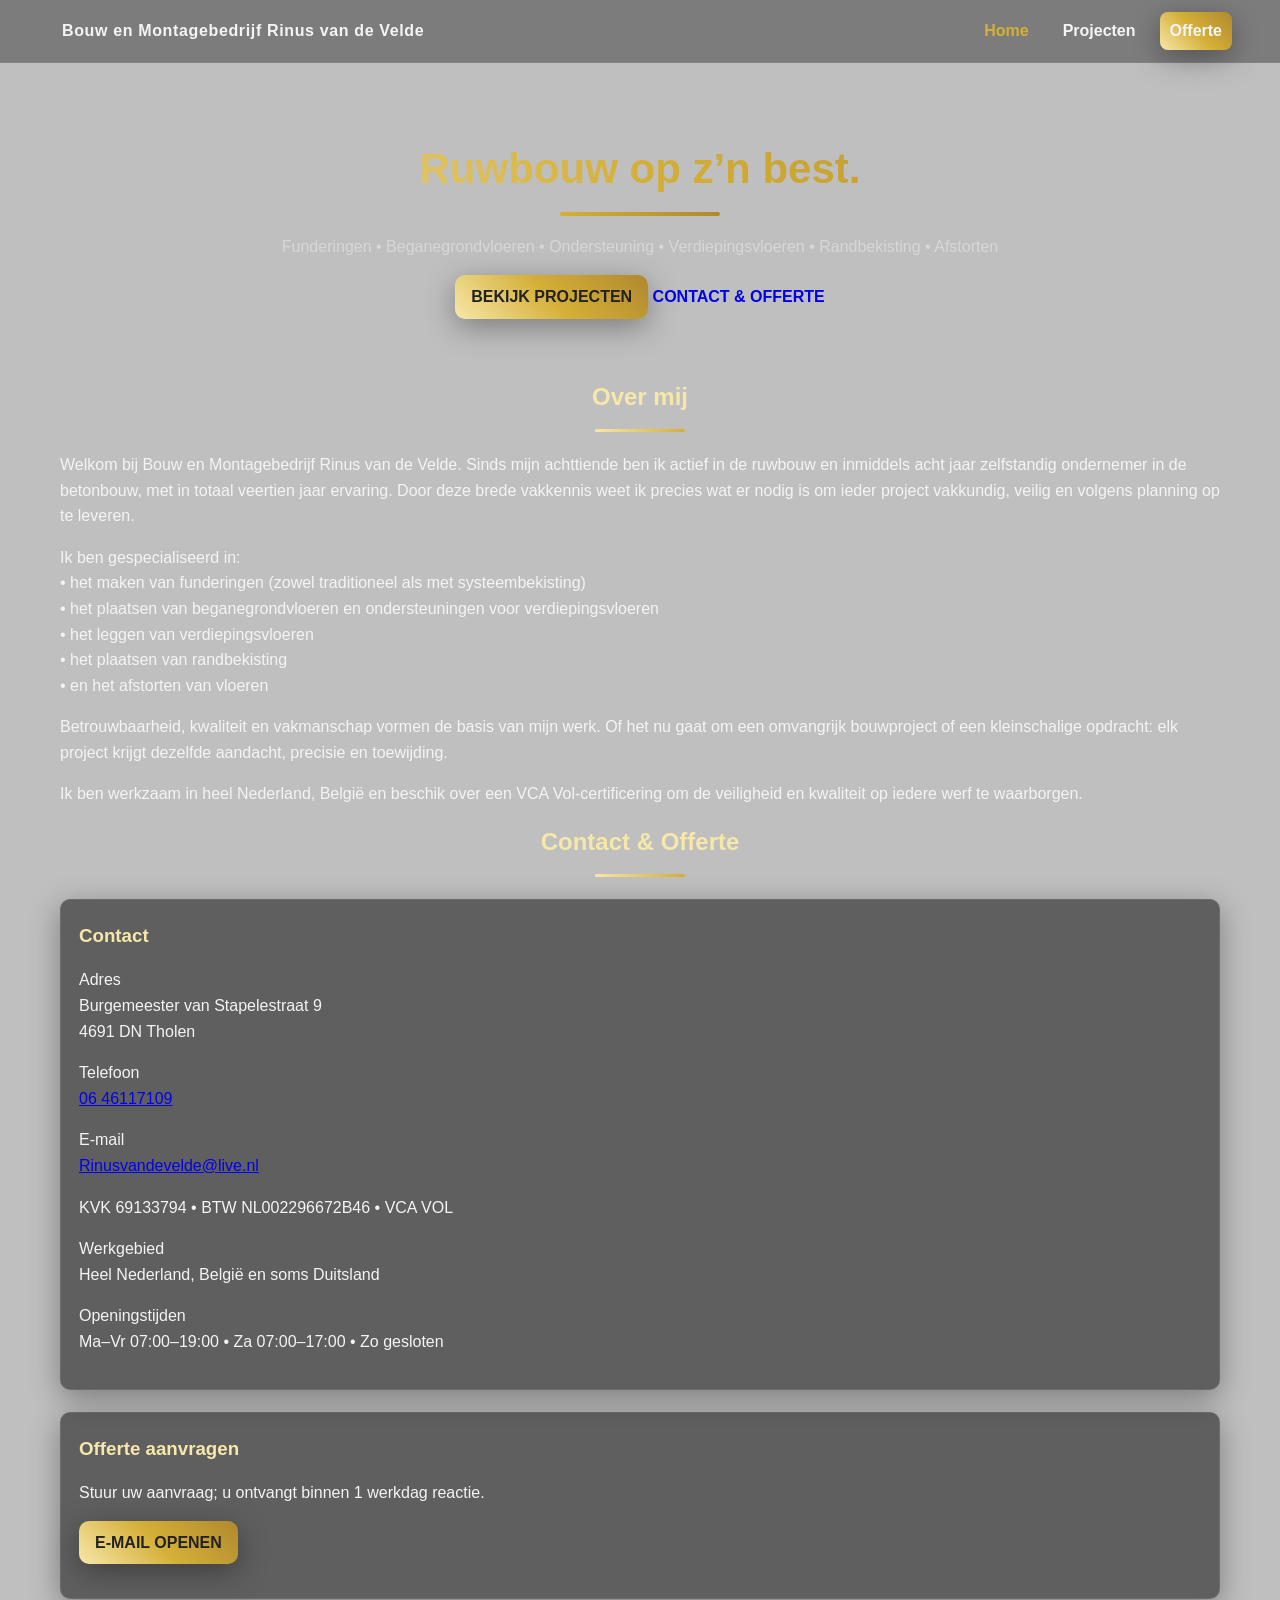
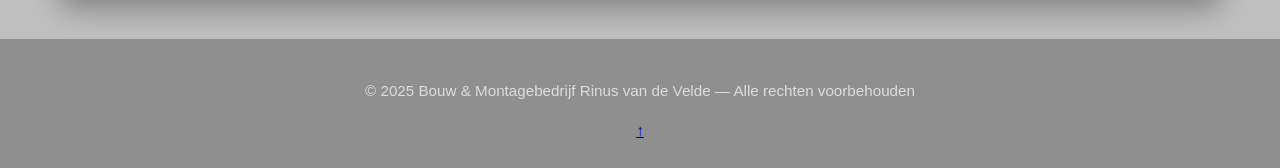
==== commit 0ec232b8: "Update index.html" ====
--- a/index.html
+++ b/index.html
@@ -5,20 +5,20 @@
   <meta name="viewport" content="width=device-width,initial-scale=1" />
   <title>Bouw & Montagebedrijf Rinus van de Velde – Ruwbouw op z’n best.</title>
 
-  <!-- Favicon (inline, werkt altijd) -->
+  <!-- Favicon (werkt altijd, geen losse file nodig) -->
   <link rel="icon" href='data:image/svg+xml,<svg xmlns="http://www.w3.org/2000/svg" width="256" height="256"><defs><linearGradient id="g" x1="0" y1="0" x2="1" y2="1"><stop offset="0%" stop-color="%23F7E7A9"/><stop offset="55%" stop-color="%23D4AF37"/><stop offset="100%" stop-color="%23B0892E"/></linearGradient></defs><rect width="100%" height="100%" fill="%23e9e9e9"/><text x="50%" y="60%" dominant-baseline="middle" text-anchor="middle" font-family="Arial" font-size="120" font-weight="900" fill="url(%23g)">RVDV</text></svg>'>
-<link rel="stylesheet" href="styles.css" />
-  <!-- BELANGRIJK: absolute én relative pad naar je CSS -->
-  <link rel="preload" as="style" href="/styles.css?v=15" onload="this.rel='stylesheet'">
-  <link rel="stylesheet" href="styles.css?v=15">
-  <noscript><link rel="stylesheet" href="/styles.css?v=15"></noscript>
+
+  <!-- ✅ Jouw styles -->
+  <link rel="stylesheet" href="styles.css" />
 </head>
-<body class="bg-concrete">
+<body>
 
 <header class="site-header">
   <div class="container nav">
+    <!-- BRAND links (logo + tekst) -->
     <div class="brand">
       <div class="logo">
+        <!-- RV-schild + vloerelement (komt uit styles.css via .logo-emblem) -->
         <div class="logo-emblem" aria-hidden="true"></div>
         <div class="divider" aria-hidden="true"></div>
       </div>
@@ -28,6 +28,7 @@
       </div>
     </div>
 
+    <!-- NAV rechts -->
     <nav class="mainnav">
       <a class="active" href="index.html">Home</a>
       <a href="projecten.html">Projecten</a>
@@ -37,31 +38,43 @@
 </header>
 
 <main>
+  <!-- HERO / SLOGAN (centraal) -->
   <section class="hero container">
     <h1 class="gold-text">Ruwbouw op z’n best.</h1>
     <div class="gold-underline"></div>
-    <p class="lead">Funderingen • Beganegrondvloeren • Ondersteuning • Verdiepingsvloeren • Randbekisting • Afstorten</p>
+
+    <p class="lead">
+      Funderingen • Beganegrondvloeren • Ondersteuning • Verdiepingsvloeren • Randbekisting • Afstorten
+    </p>
+
     <p class="cta-row">
       <a class="btn btn-gold" href="projecten.html">BEKIJK PROJECTEN</a>
       <a class="btn btn-ghost" href="#contact">CONTACT &amp; OFFERTE</a>
     </p>
   </section>
 
+  <!-- OVER MIJ -->
   <section id="over" class="container">
     <h2>Over mij</h2>
     <div class="sep"></div>
+
     <div class="textblock">
-      <p>Welkom bij Bouw en Montagebedrijf Rinus van de Velde. Sinds mijn achttiende ben ik actief in de ruwbouw en inmiddels acht jaar zelfstandig ondernemer in de betonbouw, met in totaal veertien jaar ervaring…</p>
+      <p>Welkom bij Bouw en Montagebedrijf Rinus van de Velde. Sinds mijn achttiende ben ik actief in de ruwbouw en inmiddels acht jaar zelfstandig ondernemer in de betonbouw, met in totaal veertien jaar ervaring. Door deze brede vakkennis weet ik precies wat er nodig is om ieder project vakkundig, veilig en volgens planning op te leveren.</p>
+
       <p>Ik ben gespecialiseerd in:
-      <br>• funderingen (traditioneel & systeembekisting)
-      <br>• beganegrondvloeren & ondersteuning verdiepingsvloeren
-      <br>• verdiepingsvloeren
-      <br>• randbekisting
-      <br>• afstorten van vloeren</p>
-      <p>Ik ben werkzaam in NL, BE en soms DE en beschik over VCA VOL.</p>
+      <br>• het maken van funderingen (zowel traditioneel als met systeembekisting)
+      <br>• het plaatsen van beganegrondvloeren en ondersteuningen voor verdiepingsvloeren
+      <br>• het leggen van verdiepingsvloeren
+      <br>• het plaatsen van randbekisting
+      <br>• en het afstorten van vloeren</p>
+
+      <p>Betrouwbaarheid, kwaliteit en vakmanschap vormen de basis van mijn werk. Of het nu gaat om een omvangrijk bouwproject of een kleinschalige opdracht: elk project krijgt dezelfde aandacht, precisie en toewijding.</p>
+
+      <p>Ik ben werkzaam in heel Nederland, België en beschik over een VCA Vol-certificering om de veiligheid en kwaliteit op iedere werf te waarborgen.</p>
     </div>
   </section>
 
+  <!-- CONTACT -->
   <section id="contact" class="container">
     <h2>Contact &amp; Offerte</h2>
     <div class="sep"></div>
@@ -73,6 +86,7 @@
         <p>Telefoon<br><a href="tel:+31646117109">06 46117109</a></p>
         <p>E-mail<br><a href="mailto:Rinusvandevelde@live.nl?subject=Via%20website%20rinusvandeveldebouw.nl">Rinusvandevelde@live.nl</a></p>
         <p>KVK 69133794 • BTW NL002296672B46 • VCA VOL</p>
+        <p>Werkgebied<br>Heel Nederland, België en soms Duitsland</p>
         <p>Openingstijden<br>Ma–Vr 07:00–19:00 • Za 07:00–17:00 • Zo gesloten</p>
       </div>
 
@@ -87,9 +101,11 @@
 
 <footer class="site-footer">
   <div class="footer__in container">
-    <div class="goldbar footerbar"></div>
+    <div class="footerbar"></div>
     <p class="copy">© 2025 Bouw &amp; Montagebedrijf Rinus van de Velde — Alle rechten voorbehouden</p>
   </div>
+
+  <!-- terug naar boven -->
   <a href="#top" class="backtotop" aria-label="Terug naar boven">↑</a>
 </footer>
 
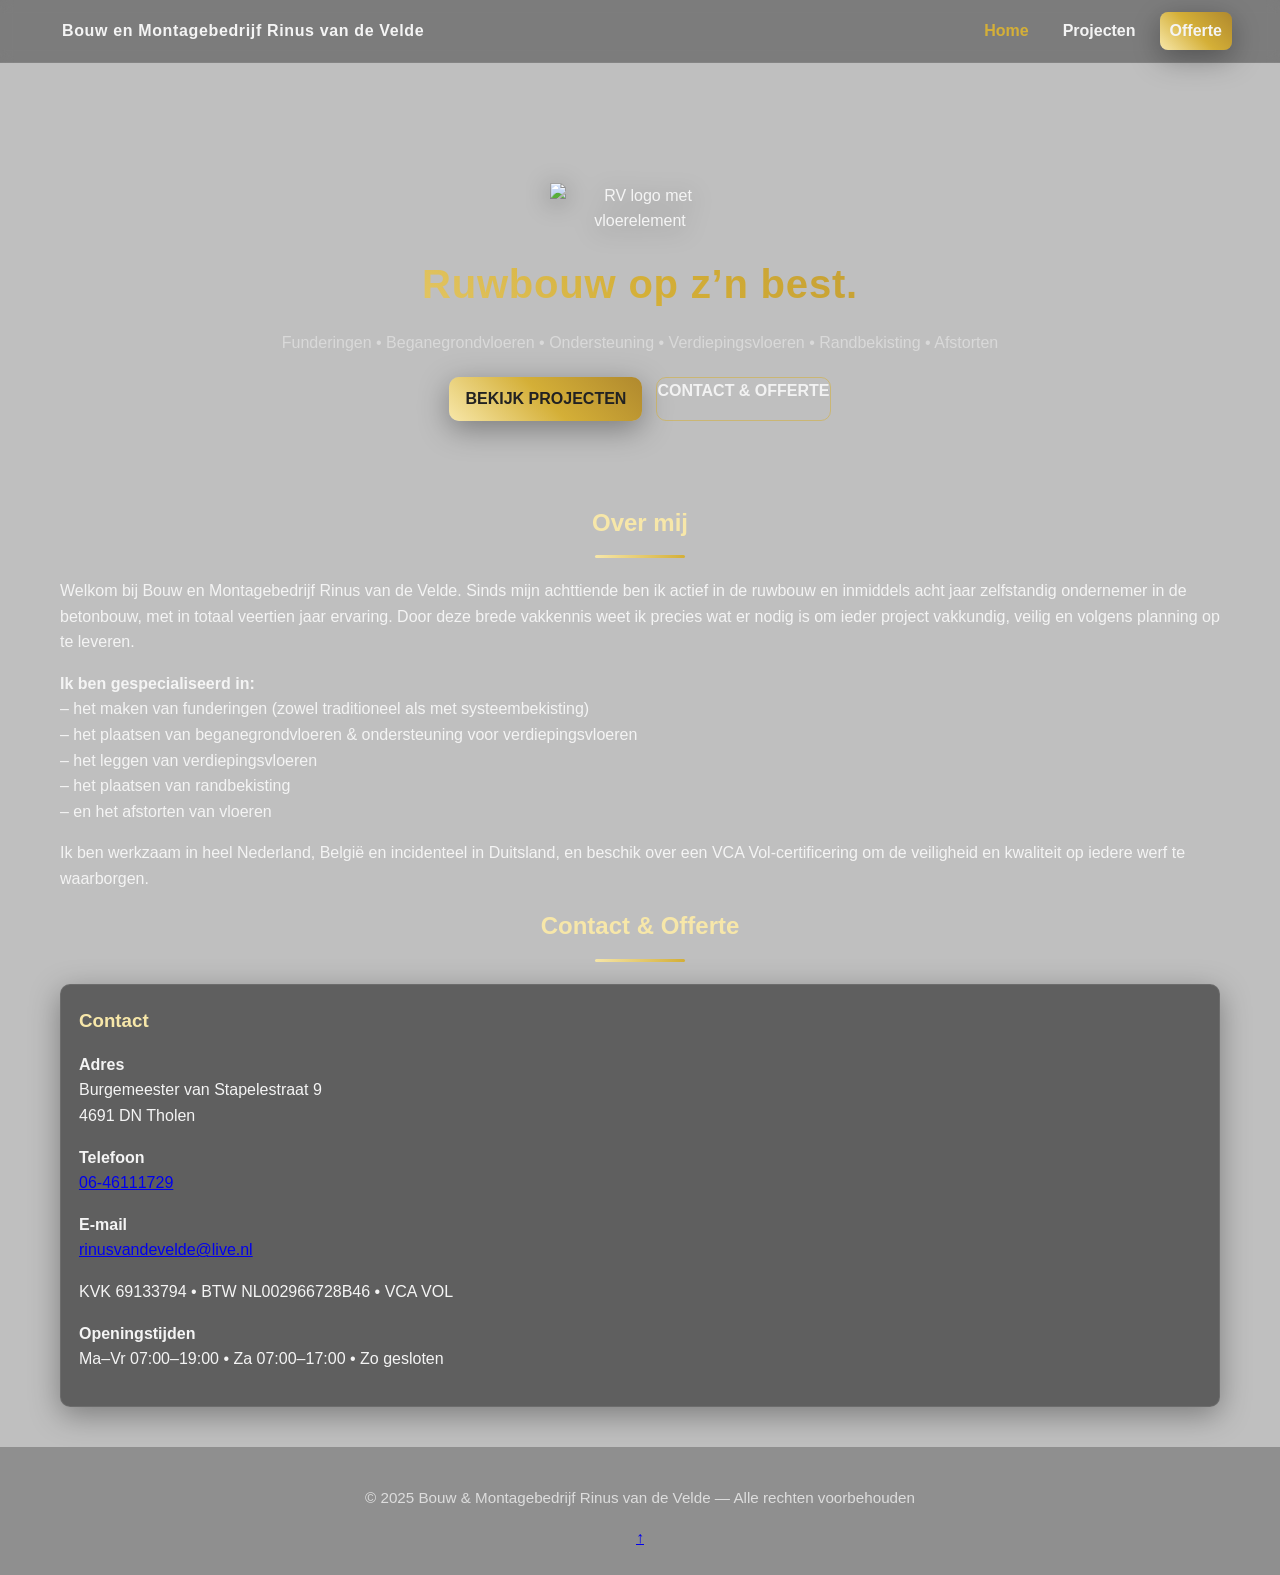
==== commit de54e833: "Update index.html" ====
--- a/index.html
+++ b/index.html
@@ -3,22 +3,39 @@
 <head>
   <meta charset="utf-8" />
   <meta name="viewport" content="width=device-width,initial-scale=1" />
-  <title>Bouw & Montagebedrijf Rinus van de Velde – Ruwbouw op z’n best.</title>
+  <title>Bouw & Montagebedrijf Rinus van de Velde — Ruwbouw op z’n best.</title>
 
-  <!-- Favicon (werkt altijd, geen losse file nodig) -->
-  <link rel="icon" href='data:image/svg+xml,<svg xmlns="http://www.w3.org/2000/svg" width="256" height="256"><defs><linearGradient id="g" x1="0" y1="0" x2="1" y2="1"><stop offset="0%" stop-color="%23F7E7A9"/><stop offset="55%" stop-color="%23D4AF37"/><stop offset="100%" stop-color="%23B0892E"/></linearGradient></defs><rect width="100%" height="100%" fill="%23e9e9e9"/><text x="50%" y="60%" dominant-baseline="middle" text-anchor="middle" font-family="Arial" font-size="120" font-weight="900" fill="url(%23g)">RVDV</text></svg>'>
+  <!-- Favicon (laat zo, of verwijs naar je eigen bestand) -->
+  <link rel="icon" href="images/0F41A85C-9344-449E-A6D5-DCAD73E9B3...jpeg" sizes="any">
 
-  <!-- ✅ Jouw styles -->
-  <link rel="stylesheet" href="styles.css" />
+  <!-- jouw styles.css met beton, header, knoppen enz. -->
+  <link rel="stylesheet" href="styles.css">
+  <style>
+    /* Hero precies zoals jouw foto: logo gecentreerd, daaronder buttons */
+    .hero{
+      text-align:center; padding: 120px 16px 80px;
+    }
+    .hero .hero__logo{
+      width: 180px; height:auto; display:block; margin:0 auto 18px;
+      filter: drop-shadow(0 4px 12px rgba(0,0,0,.35));
+    }
+    .hero .slogan{
+      font-size: 40px; font-weight: 900; letter-spacing:.02em; margin: 12px 0 14px;
+      background:linear-gradient(45deg,#F7E7A9,#D4AF37,#B0892E);
+      -webkit-background-clip:text; -webkit-text-fill-color:transparent;
+    }
+    .hero .lead{ color:#d9d9d9; max-width:820px; margin:0 auto 22px }
+    .cta-row{ display:flex; gap:14px; justify-content:center; flex-wrap:wrap }
+    /* rest van je pagina marges */
+    main section{ margin: 60px auto }
+  </style>
 </head>
 <body>
 
 <header class="site-header">
   <div class="container nav">
-    <!-- BRAND links (logo + tekst) -->
     <div class="brand">
       <div class="logo">
-        <!-- RV-schild + vloerelement (komt uit styles.css via .logo-emblem) -->
         <div class="logo-emblem" aria-hidden="true"></div>
         <div class="divider" aria-hidden="true"></div>
       </div>
@@ -27,8 +44,6 @@
         <span class="name">Rinus van de Velde</span>
       </div>
     </div>
-
-    <!-- NAV rechts -->
     <nav class="mainnav">
       <a class="active" href="index.html">Home</a>
       <a href="projecten.html">Projecten</a>
@@ -38,76 +53,66 @@
 </header>
 
 <main>
-  <!-- HERO / SLOGAN (centraal) -->
+  <!-- HERO -->
   <section class="hero container">
-    <h1 class="gold-text">Ruwbouw op z’n best.</h1>
-    <div class="gold-underline"></div>
+    <!-- >>> VERVANG HIERONDER ALLEEN het pad NAAR JOUW LOGO-AFBEELDING <<< -->
+    <img class="hero__logo"
+         src="images/0F41A85C-9344-449E-A6D5-DCAD73E9B3...jpeg"
+         alt="RV logo met vloerelement">
+    <h1 class="slogan">Ruwbouw op z’n best.</h1>
 
     <p class="lead">
       Funderingen • Beganegrondvloeren • Ondersteuning • Verdiepingsvloeren • Randbekisting • Afstorten
     </p>
 
-    <p class="cta-row">
+    <div class="cta-row">
       <a class="btn btn-gold" href="projecten.html">BEKIJK PROJECTEN</a>
-      <a class="btn btn-ghost" href="#contact">CONTACT &amp; OFFERTE</a>
-    </p>
+      <a class="btn" href="#contact" style="border:1px solid rgba(212,175,55,.55);color:#f2f2f2">CONTACT & OFFERTE</a>
+    </div>
   </section>
 
-  <!-- OVER MIJ -->
-  <section id="over" class="container">
+  <!-- OVER MIJ (ongewijzigd, alleen gecentreerde sectietitel via styles.css) -->
+  <section class="container">
     <h2>Over mij</h2>
     <div class="sep"></div>
-
     <div class="textblock">
       <p>Welkom bij Bouw en Montagebedrijf Rinus van de Velde. Sinds mijn achttiende ben ik actief in de ruwbouw en inmiddels acht jaar zelfstandig ondernemer in de betonbouw, met in totaal veertien jaar ervaring. Door deze brede vakkennis weet ik precies wat er nodig is om ieder project vakkundig, veilig en volgens planning op te leveren.</p>
-
-      <p>Ik ben gespecialiseerd in:
-      <br>• het maken van funderingen (zowel traditioneel als met systeembekisting)
-      <br>• het plaatsen van beganegrondvloeren en ondersteuningen voor verdiepingsvloeren
-      <br>• het leggen van verdiepingsvloeren
-      <br>• het plaatsen van randbekisting
-      <br>• en het afstorten van vloeren</p>
-
-      <p>Betrouwbaarheid, kwaliteit en vakmanschap vormen de basis van mijn werk. Of het nu gaat om een omvangrijk bouwproject of een kleinschalige opdracht: elk project krijgt dezelfde aandacht, precisie en toewijding.</p>
-
-      <p>Ik ben werkzaam in heel Nederland, België en beschik over een VCA Vol-certificering om de veiligheid en kwaliteit op iedere werf te waarborgen.</p>
+      <p><strong>Ik ben gespecialiseerd in:</strong><br>
+        – het maken van funderingen (zowel traditioneel als met systeembekisting)<br>
+        – het plaatsen van beganegrondvloeren & ondersteuning voor verdiepingsvloeren<br>
+        – het leggen van verdiepingsvloeren<br>
+        – het plaatsen van randbekisting<br>
+        – en het afstorten van vloeren
+      </p>
+      <p>Ik ben werkzaam in heel Nederland, België en incidenteel in Duitsland, en beschik over een VCA Vol-certificering om de veiligheid en kwaliteit op iedere werf te waarborgen.</p>
     </div>
   </section>
 
   <!-- CONTACT -->
   <section id="contact" class="container">
-    <h2>Contact &amp; Offerte</h2>
+    <h2>Contact & Offerte</h2>
     <div class="sep"></div>
-
     <div class="grid">
       <div class="card">
         <h3>Contact</h3>
-        <p>Adres<br>Burgemeester van Stapelestraat 9<br>4691 DN Tholen</p>
-        <p>Telefoon<br><a href="tel:+31646117109">06 46117109</a></p>
-        <p>E-mail<br><a href="mailto:Rinusvandevelde@live.nl?subject=Via%20website%20rinusvandeveldebouw.nl">Rinusvandevelde@live.nl</a></p>
-        <p>KVK 69133794 • BTW NL002296672B46 • VCA VOL</p>
-        <p>Werkgebied<br>Heel Nederland, België en soms Duitsland</p>
-        <p>Openingstijden<br>Ma–Vr 07:00–19:00 • Za 07:00–17:00 • Zo gesloten</p>
-      </div>
-
-      <div class="card">
-        <h3>Offerte aanvragen</h3>
-        <p>Stuur uw aanvraag; u ontvangt binnen 1 werkdag reactie.</p>
-        <p><a class="btn btn-gold" href="mailto:Rinusvandevelde@live.nl?subject=Offerte%20aanvraag%20via%20rinusvandeveldebouw.nl&body=Naam:%0ATelefoon:%0AProjectlocatie:%0AOmschrijving:">E-MAIL OPENEN</a></p>
+        <p><strong>Adres</strong><br>
+        Burgemeester van Stapelestraat 9<br>4691 DN Tholen</p>
+        <p><strong>Telefoon</strong><br>
+        <a href="tel:+31646111729">06-46111729</a></p>
+        <p><strong>E-mail</strong><br>
+        <a href="mailto:rinusvandevelde@live.nl">rinusvandevelde@live.nl</a></p>
+        <p>KVK 69133794 • BTW NL002966728B46 • VCA VOL</p>
+        <p><strong>Openingstijden</strong><br>
+        Ma–Vr 07:00–19:00 • Za 07:00–17:00 • Zo gesloten</p>
       </div>
     </div>
   </section>
 </main>
 
 <footer class="site-footer">
-  <div class="footer__in container">
-    <div class="footerbar"></div>
-    <p class="copy">© 2025 Bouw &amp; Montagebedrijf Rinus van de Velde — Alle rechten voorbehouden</p>
-  </div>
-
-  <!-- terug naar boven -->
+  <div class="footerbar"></div>
+  <p class="copy">© 2025 Bouw &amp; Montagebedrijf Rinus van de Velde — Alle rechten voorbehouden</p>
   <a href="#top" class="backtotop" aria-label="Terug naar boven">↑</a>
 </footer>
-
 </body>
 </html>
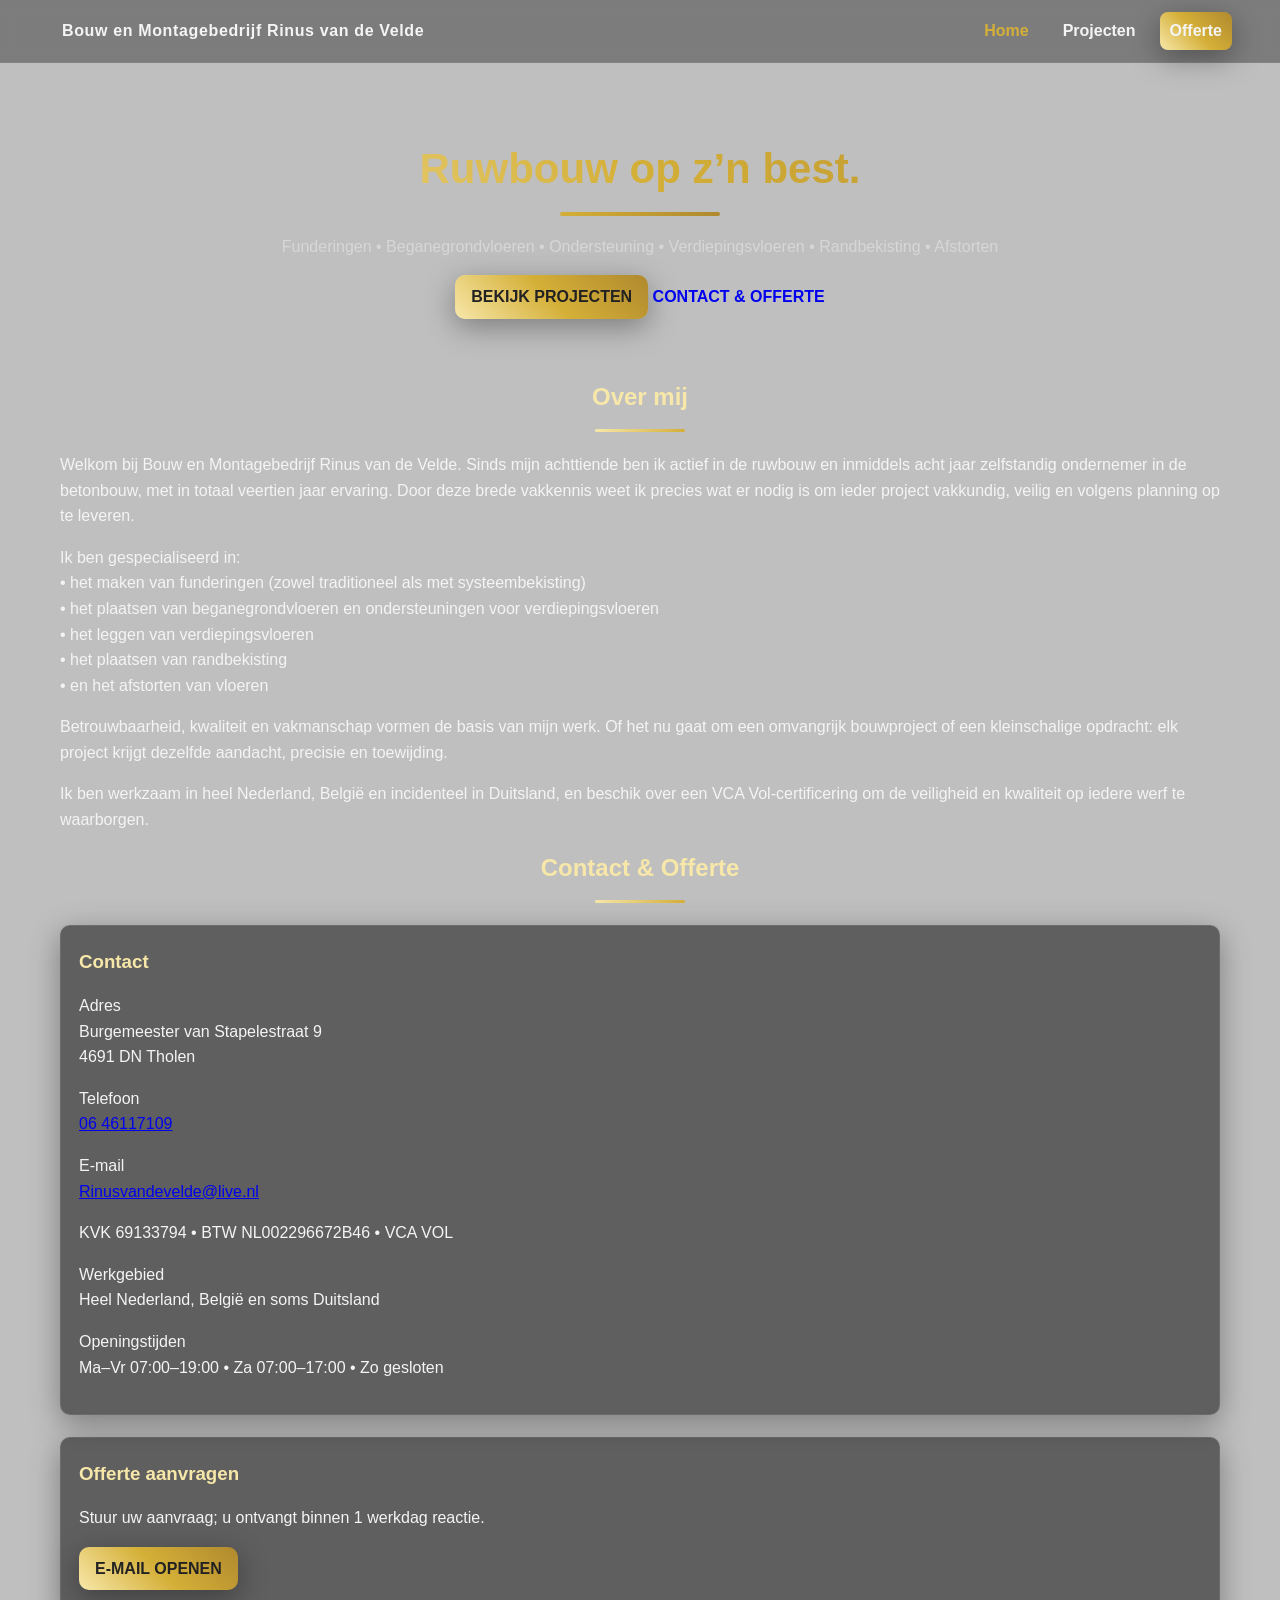
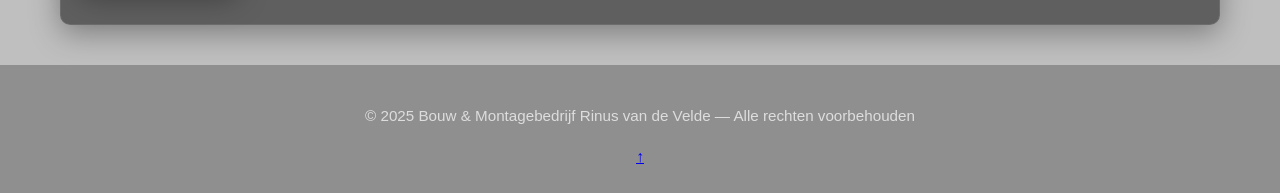
==== commit 464aeba0: "Update index.html" ====
--- a/index.html
+++ b/index.html
@@ -2,117 +2,126 @@
 <html lang="nl" id="top">
 <head>
   <meta charset="utf-8" />
-  <meta name="viewport" content="width=device-width,initial-scale=1" />
-  <title>Bouw & Montagebedrijf Rinus van de Velde — Ruwbouw op z’n best.</title>
+  <meta name="viewport" content="width=device-width, initial-scale=1" />
+  <title>Bouw & Montagebedrijf Rinus van de Velde – Ruwbouw op z’n best.</title>
 
-  <!-- Favicon (laat zo, of verwijs naar je eigen bestand) -->
-  <link rel="icon" href="images/0F41A85C-9344-449E-A6D5-DCAD73E9B3...jpeg" sizes="any">
+  <!-- Favicon (inline; werkt altijd) -->
+  <link rel="icon" href='data:image/svg+xml,<svg xmlns="http://www.w3.org/2000/svg" width="256" height="256"><defs><linearGradient id="g" x1="0" y1="0" x2="1" y2="1"><stop offset="0%" stop-color="%23F7E7A9"/><stop offset="55%" stop-color="%23D4AF37"/><stop offset="100%" stop-color="%23B0892E"/></linearGradient></defs><rect width="100%" height="100%" fill="%23e9e9e9"/><text x="50%" y="60%" dominant-baseline="middle" text-anchor="middle" font-family="Arial" font-size="120" font-weight="900" fill="url(%23g)">RV</text></svg>'>
 
-  <!-- jouw styles.css met beton, header, knoppen enz. -->
-  <link rel="stylesheet" href="styles.css">
-  <style>
-    /* Hero precies zoals jouw foto: logo gecentreerd, daaronder buttons */
-    .hero{
-      text-align:center; padding: 120px 16px 80px;
-    }
-    .hero .hero__logo{
-      width: 180px; height:auto; display:block; margin:0 auto 18px;
-      filter: drop-shadow(0 4px 12px rgba(0,0,0,.35));
-    }
-    .hero .slogan{
-      font-size: 40px; font-weight: 900; letter-spacing:.02em; margin: 12px 0 14px;
-      background:linear-gradient(45deg,#F7E7A9,#D4AF37,#B0892E);
-      -webkit-background-clip:text; -webkit-text-fill-color:transparent;
-    }
-    .hero .lead{ color:#d9d9d9; max-width:820px; margin:0 auto 22px }
-    .cta-row{ display:flex; gap:14px; justify-content:center; flex-wrap:wrap }
-    /* rest van je pagina marges */
-    main section{ margin: 60px auto }
-  </style>
+  <!-- Koppel de CSS (laat styles.css in de root staan) -->
+  <link rel="stylesheet" href="styles.css" />
 </head>
-<body>
 
-<header class="site-header">
-  <div class="container nav">
-    <div class="brand">
-      <div class="logo">
-        <div class="logo-emblem" aria-hidden="true"></div>
-        <div class="divider" aria-hidden="true"></div>
+<body class="bg-concrete">
+
+  <!-- HEADER -->
+  <header class="site-header">
+    <div class="container nav">
+      <!-- BRAND rechts -->
+      <div class="brand">
+        <div class="logo">
+          <!-- Dit is het goud RV-schild + vloer, getekend via CSS (geen bestand nodig) -->
+          <div class="logo-emblem" aria-hidden="true"></div>
+          <div class="divider" aria-hidden="true"></div>
+        </div>
+        <div class="brandtext">
+          <span class="overline">Bouw en Montagebedrijf</span>
+          <span class="name">Rinus van de Velde</span>
+        </div>
       </div>
-      <div class="brandtext">
-        <span class="overline">Bouw en Montagebedrijf</span>
-        <span class="name">Rinus van de Velde</span>
+
+      <!-- NAV rechts van/naast brand -->
+      <nav class="mainnav">
+        <a href="index.html" class="active">Home</a>
+        <a href="projecten.html">Projecten</a>
+        <a class="btn btn-gold" href="#contact">Offerte</a>
+      </nav>
+    </div>
+  </header>
+
+  <!-- HERO / SLOGAN -->
+  <main>
+    <section class="hero container">
+      <h1 class="gold-text">Ruwbouw op z’n best.</h1>
+      <div class="gold-underline"></div>
+
+      <p class="lead">
+        Funderingen • Beganegrondvloeren • Ondersteuning • Verdiepingsvloeren • Randbekisting • Afstorten
+      </p>
+
+      <p class="cta-row">
+        <a class="btn btn-gold" href="projecten.html">BEKIJK PROJECTEN</a>
+        <a class="btn btn-ghost" href="#contact">CONTACT &amp; OFFERTE</a>
+      </p>
+    </section>
+
+    <!-- OVER MIJ -->
+    <section id="over" class="container">
+      <h2>Over mij</h2>
+      <div class="sep"></div>
+
+      <div class="textblock">
+        <p>
+          Welkom bij Bouw en Montagebedrijf Rinus van de Velde. Sinds mijn achttiende ben ik actief in de ruwbouw en inmiddels acht jaar zelfstandig ondernemer in de betonbouw, met in totaal veertien jaar ervaring. Door deze brede vakkennis weet ik precies wat er nodig is om ieder project vakkundig, veilig en volgens planning op te leveren.
+        </p>
+
+        <p>
+          Ik ben gespecialiseerd in:
+          <br>• het maken van funderingen (zowel traditioneel als met systeembekisting)
+          <br>• het plaatsen van beganegrondvloeren en ondersteuningen voor verdiepingsvloeren
+          <br>• het leggen van verdiepingsvloeren
+          <br>• het plaatsen van randbekisting
+          <br>• en het afstorten van vloeren
+        </p>
+
+        <p>
+          Betrouwbaarheid, kwaliteit en vakmanschap vormen de basis van mijn werk. Of het nu gaat om een omvangrijk bouwproject of een kleinschalige opdracht: elk project krijgt dezelfde aandacht, precisie en toewijding.
+        </p>
+
+        <p>
+          Ik ben werkzaam in heel Nederland, België en incidenteel in Duitsland, en beschik over een VCA Vol-certificering om de veiligheid en kwaliteit op iedere werf te waarborgen.
+        </p>
       </div>
+    </section>
+
+    <!-- CONTACT & OFFERTE -->
+    <section id="contact" class="container">
+      <h2>Contact &amp; Offerte</h2>
+      <div class="sep"></div>
+
+      <div class="grid">
+        <div class="card">
+          <h3>Contact</h3>
+          <p>Adres<br>Burgemeester van Stapelestraat 9<br>4691 DN Tholen</p>
+          <p>Telefoon<br><a href="tel:+31646117109">06 46117109</a></p>
+          <p>E-mail<br><a href="mailto:Rinusvandevelde@live.nl?subject=Via%20website%20rinusvandeveldebouw.nl">Rinusvandevelde@live.nl</a></p>
+          <p>KVK 69133794 • BTW NL002296672B46 • VCA VOL</p>
+          <p>Werkgebied<br>Heel Nederland, België en soms Duitsland</p>
+          <p>Openingstijden<br>Ma–Vr 07:00–19:00 • Za 07:00–17:00 • Zo gesloten</p>
+        </div>
+
+        <div class="card">
+          <h3>Offerte aanvragen</h3>
+          <p>Stuur uw aanvraag; u ontvangt binnen 1 werkdag reactie.</p>
+          <p>
+            <a class="btn btn-gold" href="mailto:Rinusvandevelde@live.nl?subject=Offerte%20aanvraag%20via%20rinusvandeveldebouw.nl&body=Naam:%0ATelefoon:%0AProjectlocatie:%0AOmschrijving:">
+              E-MAIL OPENEN
+            </a>
+          </p>
+        </div>
+      </div>
+    </section>
+  </main>
+
+  <!-- FOOTER -->
+  <footer class="site-footer">
+    <div class="footer__in container">
+      <div class="goldbar footerbar"></div>
+      <p class="copy">© 2025 Bouw &amp; Montagebedrijf Rinus van de Velde — Alle rechten voorbehouden</p>
     </div>
-    <nav class="mainnav">
-      <a class="active" href="index.html">Home</a>
-      <a href="projecten.html">Projecten</a>
-      <a class="btn btn-gold" href="#contact">Offerte</a>
-    </nav>
-  </div>
-</header>
 
-<main>
-  <!-- HERO -->
-  <section class="hero container">
-    <!-- >>> VERVANG HIERONDER ALLEEN het pad NAAR JOUW LOGO-AFBEELDING <<< -->
-    <img class="hero__logo"
-         src="images/0F41A85C-9344-449E-A6D5-DCAD73E9B3...jpeg"
-         alt="RV logo met vloerelement">
-    <h1 class="slogan">Ruwbouw op z’n best.</h1>
+    <a href="#top" class="backtotop" aria-label="Terug naar boven">↑</a>
+  </footer>
 
-    <p class="lead">
-      Funderingen • Beganegrondvloeren • Ondersteuning • Verdiepingsvloeren • Randbekisting • Afstorten
-    </p>
-
-    <div class="cta-row">
-      <a class="btn btn-gold" href="projecten.html">BEKIJK PROJECTEN</a>
-      <a class="btn" href="#contact" style="border:1px solid rgba(212,175,55,.55);color:#f2f2f2">CONTACT & OFFERTE</a>
-    </div>
-  </section>
-
-  <!-- OVER MIJ (ongewijzigd, alleen gecentreerde sectietitel via styles.css) -->
-  <section class="container">
-    <h2>Over mij</h2>
-    <div class="sep"></div>
-    <div class="textblock">
-      <p>Welkom bij Bouw en Montagebedrijf Rinus van de Velde. Sinds mijn achttiende ben ik actief in de ruwbouw en inmiddels acht jaar zelfstandig ondernemer in de betonbouw, met in totaal veertien jaar ervaring. Door deze brede vakkennis weet ik precies wat er nodig is om ieder project vakkundig, veilig en volgens planning op te leveren.</p>
-      <p><strong>Ik ben gespecialiseerd in:</strong><br>
-        – het maken van funderingen (zowel traditioneel als met systeembekisting)<br>
-        – het plaatsen van beganegrondvloeren & ondersteuning voor verdiepingsvloeren<br>
-        – het leggen van verdiepingsvloeren<br>
-        – het plaatsen van randbekisting<br>
-        – en het afstorten van vloeren
-      </p>
-      <p>Ik ben werkzaam in heel Nederland, België en incidenteel in Duitsland, en beschik over een VCA Vol-certificering om de veiligheid en kwaliteit op iedere werf te waarborgen.</p>
-    </div>
-  </section>
-
-  <!-- CONTACT -->
-  <section id="contact" class="container">
-    <h2>Contact & Offerte</h2>
-    <div class="sep"></div>
-    <div class="grid">
-      <div class="card">
-        <h3>Contact</h3>
-        <p><strong>Adres</strong><br>
-        Burgemeester van Stapelestraat 9<br>4691 DN Tholen</p>
-        <p><strong>Telefoon</strong><br>
-        <a href="tel:+31646111729">06-46111729</a></p>
-        <p><strong>E-mail</strong><br>
-        <a href="mailto:rinusvandevelde@live.nl">rinusvandevelde@live.nl</a></p>
-        <p>KVK 69133794 • BTW NL002966728B46 • VCA VOL</p>
-        <p><strong>Openingstijden</strong><br>
-        Ma–Vr 07:00–19:00 • Za 07:00–17:00 • Zo gesloten</p>
-      </div>
-    </div>
-  </section>
-</main>
-
-<footer class="site-footer">
-  <div class="footerbar"></div>
-  <p class="copy">© 2025 Bouw &amp; Montagebedrijf Rinus van de Velde — Alle rechten voorbehouden</p>
-  <a href="#top" class="backtotop" aria-label="Terug naar boven">↑</a>
-</footer>
 </body>
 </html>
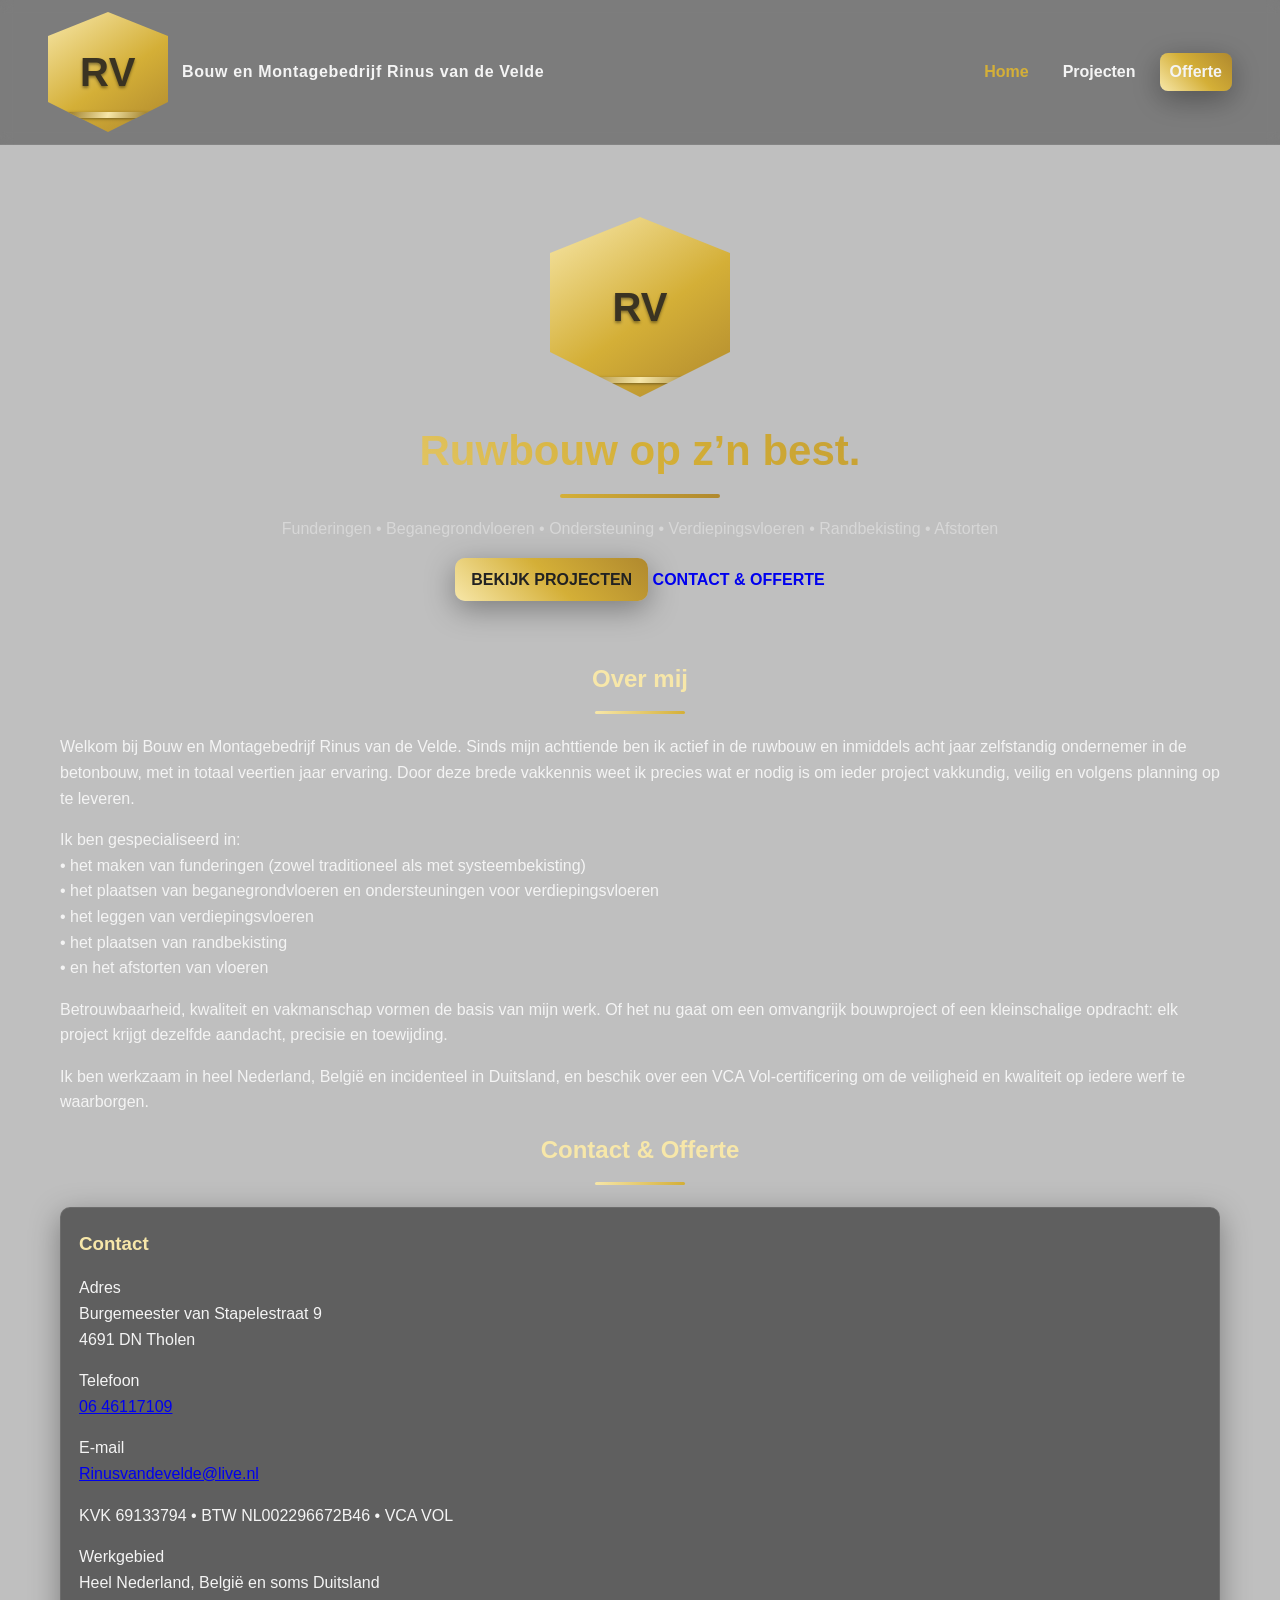
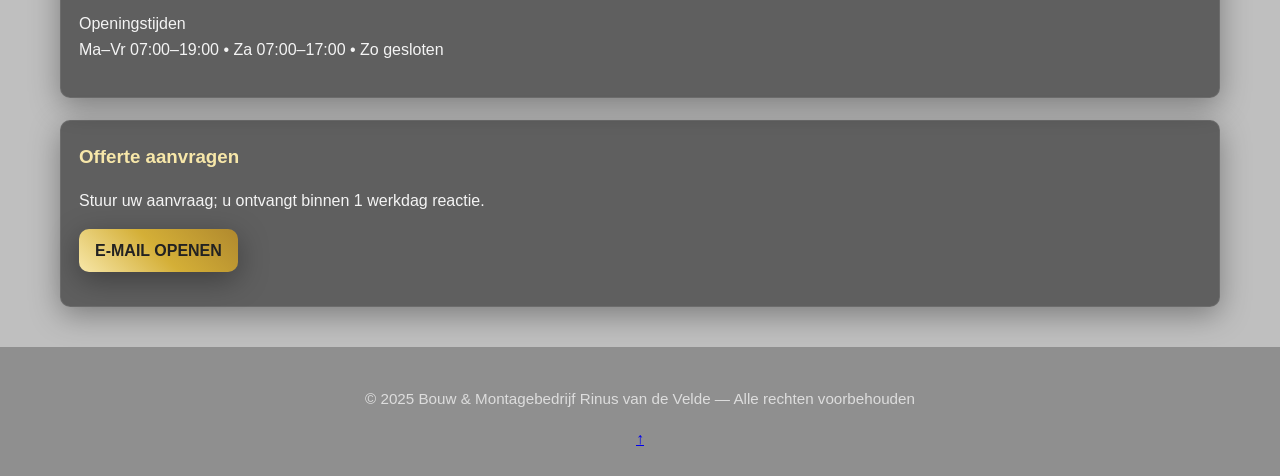
==== commit 82cfd1f7: "Update index.html" ====
--- a/index.html
+++ b/index.html
@@ -1,15 +1,21 @@
 <!doctype html>
-<html lang="nl" id="top">
+<html lang="nl">
 <head>
   <meta charset="utf-8" />
   <meta name="viewport" content="width=device-width, initial-scale=1" />
   <title>Bouw & Montagebedrijf Rinus van de Velde – Ruwbouw op z’n best.</title>
 
-  <!-- Favicon (inline; werkt altijd) -->
+  <!-- Favicon (gouden RV, werkt overal) -->
   <link rel="icon" href='data:image/svg+xml,<svg xmlns="http://www.w3.org/2000/svg" width="256" height="256"><defs><linearGradient id="g" x1="0" y1="0" x2="1" y2="1"><stop offset="0%" stop-color="%23F7E7A9"/><stop offset="55%" stop-color="%23D4AF37"/><stop offset="100%" stop-color="%23B0892E"/></linearGradient></defs><rect width="100%" height="100%" fill="%23e9e9e9"/><text x="50%" y="60%" dominant-baseline="middle" text-anchor="middle" font-family="Arial" font-size="120" font-weight="900" fill="url(%23g)">RV</text></svg>'>
 
-  <!-- Koppel de CSS (laat styles.css in de root staan) -->
+  <!-- Jouw stylesheet -->
   <link rel="stylesheet" href="styles.css" />
+
+  <!-- Kleine extra’s voor hero-logo (niet in de weg van styles.css) -->
+  <style>
+    .hero-logo{width:160px;height:160px;margin:0 auto 1.25rem;filter:drop-shadow(0 3px 6px rgba(0,0,0,.35))}
+    @media (min-width:900px){ .hero-logo{width:180px;height:180px} }
+  </style>
 </head>
 
 <body class="bg-concrete">
@@ -20,7 +26,7 @@
       <!-- BRAND rechts -->
       <div class="brand">
         <div class="logo">
-          <!-- Dit is het goud RV-schild + vloer, getekend via CSS (geen bestand nodig) -->
+          <!-- goud RV-schild + vloerelement (komt uit styles.css via data-URI) -->
           <div class="logo-emblem" aria-hidden="true"></div>
           <div class="divider" aria-hidden="true"></div>
         </div>
@@ -41,7 +47,10 @@
 
   <!-- HERO / SLOGAN -->
   <main>
-    <section class="hero container">
+    <section class="hero container" id="top">
+      <!-- groot gecentreerd RV-logo -->
+      <div class="hero-logo logo-emblem" aria-hidden="true"></div>
+
       <h1 class="gold-text">Ruwbouw op z’n best.</h1>
       <div class="gold-underline"></div>
 
--- a/styles.css
+++ b/styles.css
@@ -103,3 +103,49 @@
   .hero{padding:60px 0 28px}
   .hero h1{font-size:32px}
 }
+/* --- RV LOGO MET VLOERELEMENT --- */
+.logo-emblem {
+  position: relative;
+  width: 120px;
+  height: 120px;
+  background: linear-gradient(145deg, #f7e7a9 0%, #d4af37 55%, #b0892e 100%);
+  clip-path: polygon(50% 0%, 100% 20%, 100% 75%, 50% 100%, 0% 75%, 0% 20%);
+  display: flex;
+  align-items: center;
+  justify-content: center;
+  font-family: "Arial Black", sans-serif;
+  font-weight: 900;
+  font-size: 40px;
+  color: #3a3322;
+  text-shadow: 0 2px 3px rgba(0,0,0,0.4);
+}
+
+.logo-emblem::after {
+  content: "";
+  position: absolute;
+  bottom: 14px;
+  left: 15%;
+  width: 70%;
+  height: 6px;
+  background: linear-gradient(90deg, #9b7b25 0%, #f7e7a9 50%, #9b7b25 100%);
+  box-shadow: 0 1px 3px rgba(0,0,0,0.4);
+  transform: skewX(-20deg);
+}
+
+.logo-emblem::before {
+  content: "RV";
+  position: relative;
+  z-index: 2;
+}
+
+/* optioneel: iets kleiner op mobiel */
+@media (max-width:600px){
+  .logo-emblem{
+    width:80px;
+    height:80px;
+    font-size:30px;
+  }
+  .logo-emblem::after{
+    height:4px;
+  }
+}
